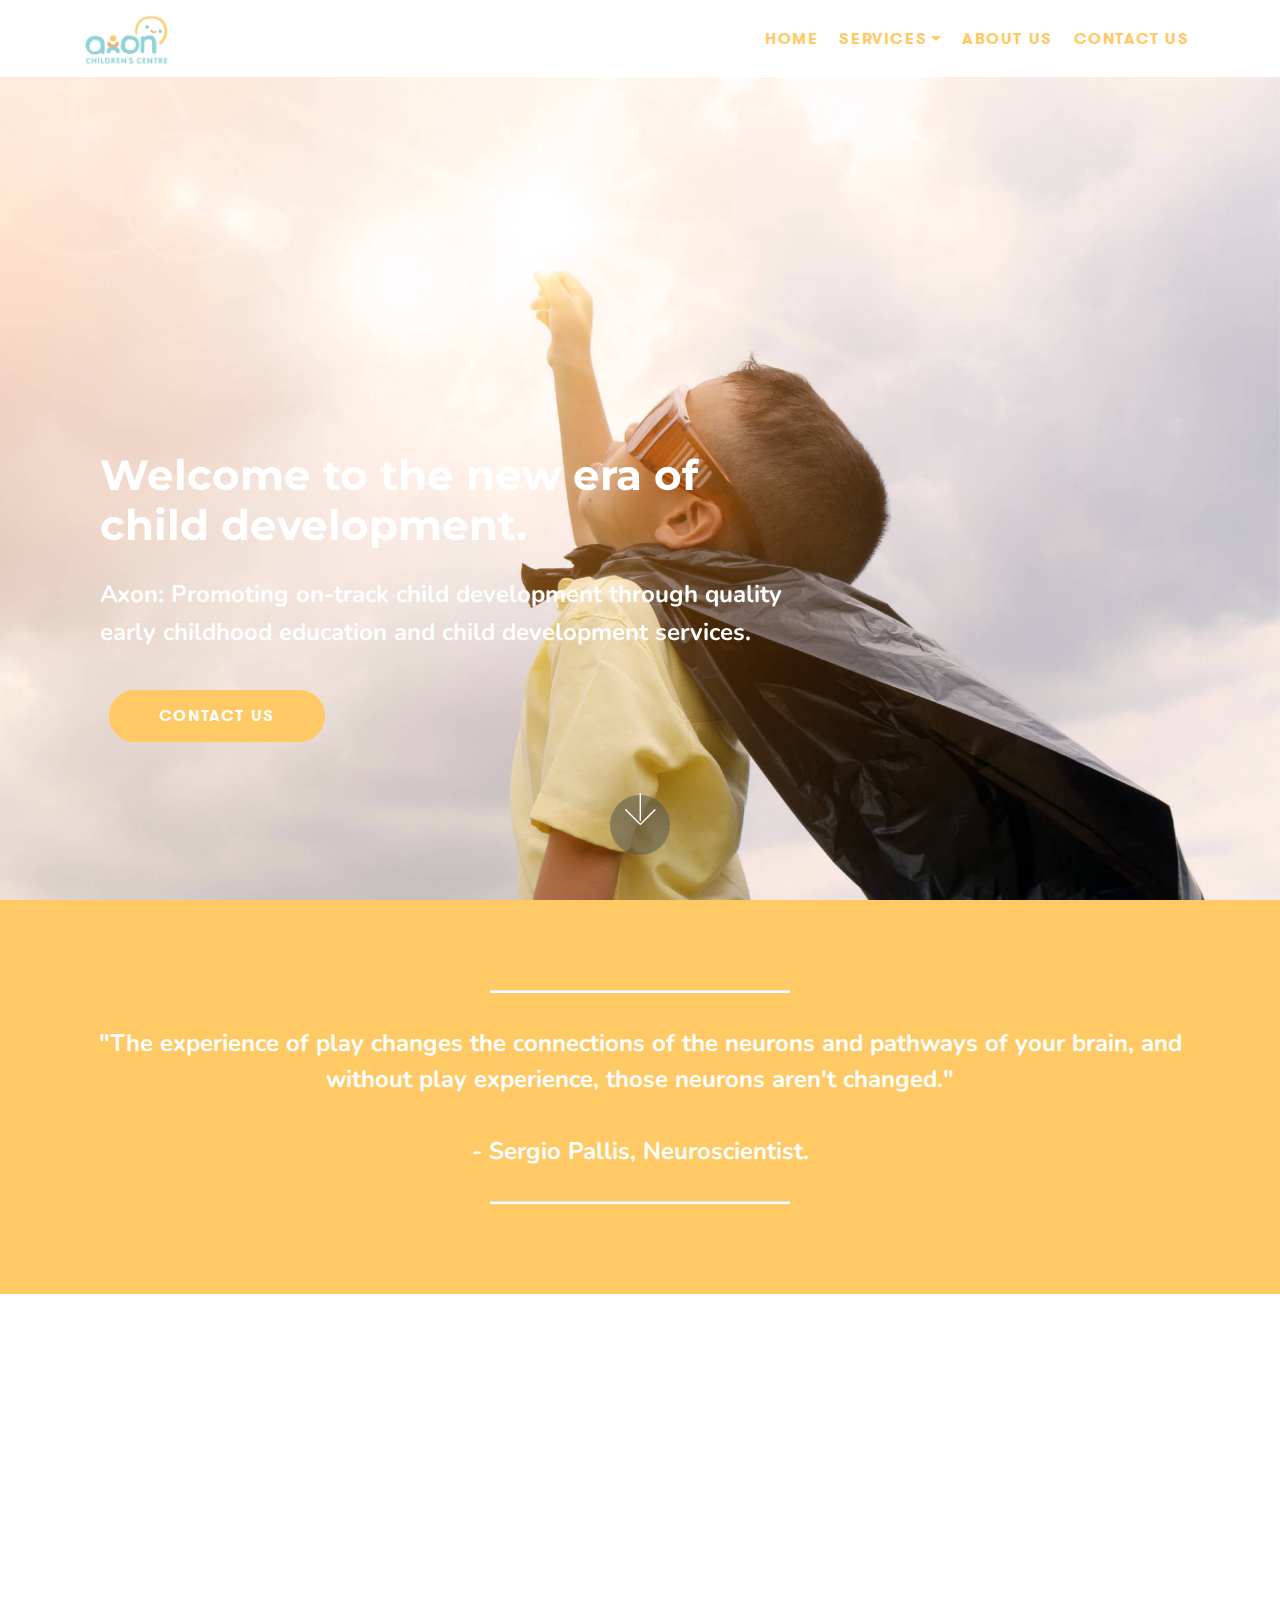
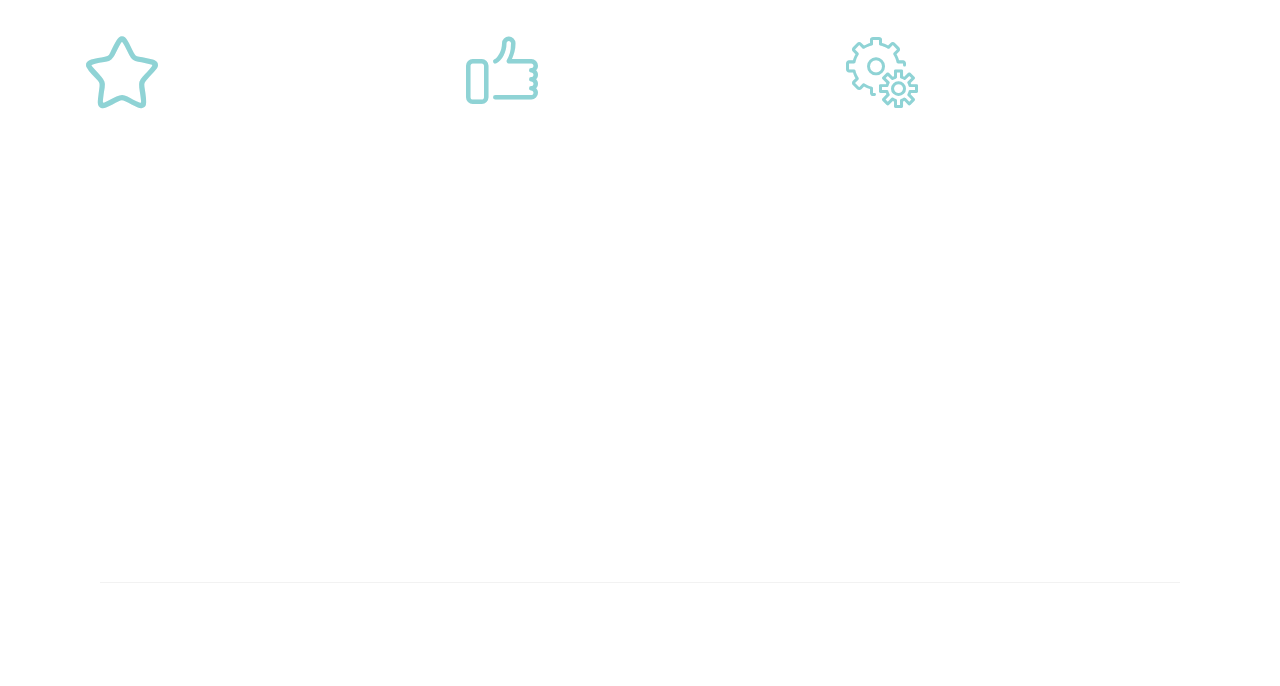
==== index.html @ 05e603cc "versi lapanbelas" ====
<!DOCTYPE html>
<html  >
<head>
  <!-- Site made with Mobirise Website Builder v4.12.0, https://mobirise.com -->
  <meta charset="UTF-8">
  <meta http-equiv="X-UA-Compatible" content="IE=edge">
  <meta name="generator" content="Mobirise v4.12.0, mobirise.com">
  <meta name="viewport" content="width=device-width, initial-scale=1, minimum-scale=1">
  <link rel="shortcut icon" href="assets/images/axon-childrens-centre-logo-v2-6-192x127.png" type="image/x-icon">
  <meta name="description" content="Welcome to the new era of child development.
Axon: Promoting on-track child development through quality early childhood education and child development services. ">
  
  <title>Axon Children's Centre</title>
  <link rel="stylesheet" href="assets/web/assets/mobirise-icons-bold/mobirise-icons-bold.css">
  <link rel="stylesheet" href="assets/web/assets/mobirise-icons/mobirise-icons.css">
  <link rel="stylesheet" href="assets/bootstrap/css/bootstrap.min.css">
  <link rel="stylesheet" href="assets/bootstrap/css/bootstrap-grid.min.css">
  <link rel="stylesheet" href="assets/bootstrap/css/bootstrap-reboot.min.css">
  <link rel="stylesheet" href="assets/tether/tether.min.css">
  <link rel="stylesheet" href="assets/dropdown/css/style.css">
  <link rel="stylesheet" href="assets/socicon/css/styles.css">
  <link rel="stylesheet" href="assets/animatecss/animate.min.css">
  <link rel="stylesheet" href="assets/theme/css/style.css">
  <link href="assets/fonts/style.css" rel="stylesheet">
  <link rel="preload" as="style" href="assets/mobirise/css/mbr-additional.css"><link rel="stylesheet" href="assets/mobirise/css/mbr-additional.css" type="text/css">
  
  
  
</head>
<body>

<!-- Analytics -->
<style> p {
    text-alignment:justify;
} </style>
<!-- /Analytics -->


  <section class="menu cid-rTe0oyLw8X" once="menu" id="menu2-1q">

    

    <nav class="navbar navbar-expand beta-menu navbar-dropdown align-items-center navbar-fixed-top navbar-toggleable-sm">
        <button class="navbar-toggler navbar-toggler-right" type="button" data-toggle="collapse" data-target="#navbarSupportedContent" aria-controls="navbarSupportedContent" aria-expanded="false" aria-label="Toggle navigation">
            <div class="hamburger">
                <span></span>
                <span></span>
                <span></span>
                <span></span>
            </div>
        </button>
        <div class="menu-logo">
            <div class="navbar-brand">
                <span class="navbar-logo">
                    <a href="index.html">
                        <img src="assets/images/axon-childrens-centre-logo-v2-6-192x127.png" alt="Home" title="" style="height: 3.8rem;">
                    </a>
                </span>
                
            </div>
        </div>
        <div class="collapse navbar-collapse" id="navbarSupportedContent">
            <ul class="navbar-nav nav-dropdown nav-right" data-app-modern-menu="true"><li class="nav-item">
                    <a class="nav-link link text-primary display-4" href="index.html">
                        HOME</a>
                </li><li class="nav-item dropdown">
                    <a class="nav-link link text-primary dropdown-toggle display-4" href="axonearlyyears.html" data-toggle="dropdown-submenu" aria-expanded="false">
                        SERVICES</a><div class="dropdown-menu"><a class="text-primary dropdown-item display-4" href="axonearlyyears.html">AXON EARLY YEARS PROGRAMME</a><a class="text-primary dropdown-item display-4" href="axontherapy.html">AXON THERAPY &amp; CHILD DEVELOPMENT</a></div>
                </li><li class="nav-item"><a class="nav-link link text-primary display-4" href="about.html">
                        ABOUT US</a></li>
                <li class="nav-item"><a class="nav-link link text-primary display-4" href="contactus.html" aria-expanded="false">
                        CONTACT US</a></li></ul>
            
        </div>
    </nav>
</section>

<section class="engine"><a href="https://mobirise.info/h">create your own web page</a></section><section class="header9 cid-rTdkUGBKci mbr-fullscreen mbr-parallax-background" id="header9-0">

    

    

    <div class="container">
        <div class="media-container-column mbr-white col-lg-8 col-md-10">
            <h1 class="mbr-section-title align-left mbr-bold pb-3 mbr-fonts-style display-2"><br><br><br><br><br><br>Welcome to the new era of child development.</h1>
            
            <p class="mbr-text align-left pb-3 mbr-fonts-style display-5"><strong>Axon: Promoting on-track child development through quality early childhood education and child development services.&nbsp;</strong></p>
            <div class="mbr-section-btn align-left"><a class="btn btn-md btn-primary display-4" href="contactus.html">CONTACT US</a></div>
        </div>
    </div>

    <div class="mbr-arrow hidden-sm-down" aria-hidden="true">
        <a href="#next">
            <i class="mbri-down mbr-iconfont"></i>
        </a>
    </div>
</section>

<section class="mbr-section article content9 cid-rTdoFUfrSq" id="content9-1">
    
     

    <div class="container">
        <div class="inner-container" style="width: 100%;">
            <hr class="line" style="width: 27%;">
            <div class="section-text align-center mbr-fonts-style display-5"><strong>"The experience of play changes the connections of the neurons and pathways of your brain, and without play experience, those neurons aren't changed."</strong><br><br><strong>- Sergio Pallis, Neuroscientist.</strong></div>
            <hr class="line" style="width: 27%;">
        </div>
        </div>
</section>

<section class="mbr-section content4 cid-rTdp4tEBIc" id="content4-2">

    

    <div class="container">
        <div class="media-container-row">
            <div class="title col-12 col-md-8">
                <h2 class="align-center pb-3 mbr-fonts-style display-1"><strong>Overview</strong></h2>
                <h3 class="mbr-section-subtitle align-center mbr-light mbr-fonts-style display-5">Axon Children’s Centre is a full-service child development facility for children of all ages.</h3>
                
            </div>
        </div>
    </div>
</section>

<section class="features10 cid-rTzeuqmWQu" id="features10-4h">

    

    
    <div class="container">
        <div class="row justify-content-center">
            <div class="card p-3 col-12 col-md-6 col-lg-4">
                <div class="media mb-3">
                    <div class="card-img align-self-center">
                        <span class="mbr-iconfont mbrib-star" style="color: rgb(143, 211, 213); fill: rgb(143, 211, 213);"></span>
                    </div>
                    <h4 class="card-title media-body py-3 mbr-fonts-style display-5"><strong>
                        Specialties</strong></h4>
                </div>
                <div class="card-box">
                    <p class="mbr-text mbr-fonts-style display-7">Child therapy and development services (child psychiatry, occupational therapy, speech therapy) and early years care programme for toddlers aged 18 months to 4 years.</p>
                </div>
            </div>

            <div class="card p-3 col-12 col-md-6 col-lg-4">
                <div class="media mb-3">
                    <div class="card-img align-self-center">
                        <span class="mbr-iconfont mbrib-like" style="color: rgb(143, 211, 213); fill: rgb(143, 211, 213);"></span>
                    </div>
                    <h4 class="card-title media-body py-3 mbr-fonts-style display-5"><strong>
                        Benefits</strong></h4>
                </div>
                <div class="card-box">
                    <p class="mbr-text mbr-fonts-style display-7">At Axon, children of all abilities will learn, play and grow together to develop understanding, acceptance and care for one another, laying out the foundation for future success.</p>
                </div>
            </div>

            <div class="card p-3 col-12 col-md-6 col-lg-4">
                <div class="media mb-3">
                    <div class="card-img align-self-center">
                        <span class="mbr-iconfont mbri-setting" style="color: rgb(143, 211, 213); fill: rgb(143, 211, 213);"></span>
                    </div>
                    <h4 class="card-title media-body py-3 mbr-fonts-style display-5"><strong>
                        Method</strong></h4>
                </div>
                <div class="card-box">
                    <p class="mbr-text mbr-fonts-style display-7">We incorporate an up to date, research-based Finnish curriculum and a multidisciplinary approach in our early years programme while remaining family-centered in our services.</p>
                </div>
            </div>

            
        </div>
    </div>
</section>

<section class="cid-rTe1gmftFq" id="footer5-1s">

    

    

    <div class="container">
        <div class="media-container-row">
            <div class="col-md-3">
                <div class="media-wrap">
                    <a href="index.html">
                       <img src="assets/images/axon-childrens-centre-logo-v2-6-192x127.png" alt="Home" title="">
                    </a>
                </div>
            </div>
            <div class="col-md-9">
                <p class="mbr-text align-right links mbr-fonts-style display-7"><strong>Axon Children’s Centre<br></strong>B-03-06 Tamarind Square<br>Persiaran Multimedia<br>63000 Cyberjaya<br>Selangor, Malaysia.</p>
            </div>
        </div>
        <div class="footer-lower">
            <div class="media-container-row">
                <div class="col-md-12">
                    <hr>
                </div>
            </div>
            <div class="media-container-row mbr-white">
                <div class="col-md-6 copyright">
                    <p class="mbr-text mbr-fonts-style display-7">
                        © 2020 Axon Child Network (003045050-H). - All Rights Reserved
                    </p>
                </div>
                <div class="col-md-6">
                    
                </div>
            </div>
        </div>
    </div>
</section>


  <script src="assets/web/assets/jquery/jquery.min.js"></script>
  <script src="assets/popper/popper.min.js"></script>
  <script src="assets/bootstrap/js/bootstrap.min.js"></script>
  <script src="assets/smoothscroll/smooth-scroll.js"></script>
  <script src="assets/parallax/jarallax.min.js"></script>
  <script src="assets/tether/tether.min.js"></script>
  <script src="assets/viewportchecker/jquery.viewportchecker.js"></script>
  <script src="assets/dropdown/js/nav-dropdown.js"></script>
  <script src="assets/dropdown/js/navbar-dropdown.js"></script>
  <script src="assets/touchswipe/jquery.touch-swipe.min.js"></script>
  <script src="assets/theme/js/script.js"></script>
  
  
 <div id="scrollToTop" class="scrollToTop mbr-arrow-up"><a style="text-align: center;"><i class="mbr-arrow-up-icon mbr-arrow-up-icon-cm cm-icon cm-icon-smallarrow-up"></i></a></div>
    <input name="animation" type="hidden">
  </body>
</html>
---- assets/web/assets/mobirise-icons-bold/mobirise-icons-bold.css ----
@font-face {
  font-family: 'mobirise-icons-bold';
  font-display: swap;
  src:  url('mobirise-icons-bold.eot?m1l4yr');
  src:  url('mobirise-icons-bold.eot?m1l4yr#iefix') format('embedded-opentype'),
    url('mobirise-icons-bold.ttf?m1l4yr') format('truetype'),
    url('mobirise-icons-bold.woff?m1l4yr') format('woff'),
    url('mobirise-icons-bold.svg?m1l4yr#mobirise-icons-bold') format('svg');
  font-weight: normal;
  font-style: normal;
}

[class^="mbrib-"], [class*="mbrib-"] {
  /* use !important to prevent issues with browser extensions that change fonts */
  font-family: 'mobirise-icons-bold' !important;
  speak: none;
  font-style: normal;
  font-weight: normal;
  font-variant: normal;
  text-transform: none;
  line-height: 1;

  /* Better Font Rendering =========== */
  -webkit-font-smoothing: antialiased;
  -moz-osx-font-smoothing: grayscale;
}

.mbrib-add-submenu:before {
  content: "\e900";
}
.mbrib-alert:before {
  content: "\e901";
}
.mbrib-align-center:before {
  content: "\e902";
}
.mbrib-align-justify:before {
  content: "\e903";
}
.mbrib-align-left:before {
  content: "\e904";
}
.mbrib-align-right:before {
  content: "\e905";
}
.mbrib-android:before {
  content: "\e906";
}
.mbrib-apple:before {
  content: "\e907";
}
.mbrib-arrow-down:before {
  content: "\e908";
}
.mbrib-arrow-next:before {
  content: "\e909";
}
.mbrib-arrow-prev:before {
  content: "\e90a";
}
.mbrib-arrow-up:before {
  content: "\e90b";
}
.mbrib-bold:before {
  content: "\e90c";
}
.mbrib-bookmark:before {
  content: "\e90d";
}
.mbrib-bootstrap:before {
  content: "\e90e";
}
.mbrib-briefcase:before {
  content: "\e90f";
}
.mbrib-browse:before {
  content: "\e910";
}
.mbrib-bulleted-list:before {
  content: "\e911";
}
.mbrib-calendar:before {
  content: "\e912";
}
.mbrib-camera:before {
  content: "\e913";
}
.mbrib-cart-add:before {
  content: "\e914";
}
.mbrib-cart-full:before {
  content: "\e915";
}
.mbrib-cash:before {
  content: "\e916";
}
.mbrib-change-style:before {
  content: "\e917";
}
.mbrib-chat:before {
  content: "\e918";
}
.mbrib-clock:before {
  content: "\e919";
}
.mbrib-close:before {
  content: "\e91a";
}
.mbrib-cloud:before {
  content: "\e91b";
}
.mbrib-code:before {
  content: "\e91c";
}
.mbrib-contact-form:before {
  content: "\e91d";
}
.mbrib-credit-card:before {
  content: "\e91e";
}
.mbrib-cursor-click:before {
  content: "\e91f";
}
.mbrib-cust-feedback:before {
  content: "\e920";
}
.mbrib-database:before {
  content: "\e921";
}
.mbrib-delivery:before {
  content: "\e922";
}
.mbrib-desktop:before {
  content: "\e923";
}
.mbrib-devices:before {
  content: "\e924";
}
.mbrib-down:before {
  content: "\e925";
}
.mbrib-download:before {
  content: "\e926";
}
.mbrib-drag-n-drop:before {
  content: "\e927";
}
.mbrib-drag-n-drop2:before {
  content: "\e928";
}
.mbrib-edit:before {
  content: "\e929";
}
.mbrib-edit2:before {
  content: "\e92a";
}
.mbrib-error:before {
  content: "\e92b";
}
.mbrib-extension:before {
  content: "\e92c";
}
.mbrib-features:before {
  content: "\e92d";
}
.mbrib-file:before {
  content: "\e92e";
}
.mbrib-flag:before {
  content: "\e92f";
}
.mbrib-folder:before {
  content: "\e930";
}
.mbrib-gift:before {
  content: "\e931";
}
.mbrib-github:before {
  content: "\e932";
}
.mbrib-globe-2:before {
  content: "\e933";
}
.mbrib-globe:before {
  content: "\e934";
}
.mbrib-growing-chart:before {
  content: "\e935";
}
.mbrib-hearth:before {
  content: "\e936";
}
.mbrib-help:before {
  content: "\e937";
}
.mbrib-home:before {
  content: "\e938";
}
.mbrib-hot-cup:before {
  content: "\e939";
}
.mbrib-idea:before {
  content: "\e93a";
}
.mbrib-image-gallery:before {
  content: "\e93b";
}
.mbrib-image-slider:before {
  content: "\e93c";
}
.mbrib-info:before {
  content: "\e93d";
}
.mbrib-italic:before {
  content: "\e93e";
}
.mbrib-key:before {
  content: "\e93f";
}
.mbrib-laptop:before {
  content: "\e940";
}
.mbrib-layers:before {
  content: "\e941";
}
.mbrib-left-right:before {
  content: "\e942";
}
.mbrib-left:before {
  content: "\e943";
}
.mbrib-letter:before {
  content: "\e944";
}
.mbrib-like:before {
  content: "\e945";
}
.mbrib-link:before {
  content: "\e946";
}
.mbrib-lock:before {
  content: "\e947";
}
.mbrib-login:before {
  content: "\e948";
}
.mbrib-logout:before {
  content: "\e949";
}
.mbrib-magic-stick:before {
  content: "\e94a";
}
.mbrib-map-pin:before {
  content: "\e94b";
}
.mbrib-menu:before {
  content: "\e94c";
}
.mbrib-mobile:before {
  content: "\e94d";
}
.mbrib-mobile2:before {
  content: "\e94e";
}
.mbrib-mobirise:before {
  content: "\e94f";
}
.mbrib-more-horizontal:before {
  content: "\e950";
}
.mbrib-more-vertical:before {
  content: "\e951";
}
.mbrib-music:before {
  content: "\e952";
}
.mbrib-new-file:before {
  content: "\e953";
}
.mbrib-numbered-list:before {
  content: "\e954";
}
.mbrib-opened-folder:before {
  content: "\e955";
}
.mbrib-pages:before {
  content: "\e956";
}
.mbrib-paper-plane:before {
  content: "\e957";
}
.mbrib-paperclip:before {
  content: "\e958";
}
.mbrib-photo:before {
  content: "\e959";
}
.mbrib-photos:before {
  content: "\e95a";
}
.mbrib-pin:before {
  content: "\e95b";
}
.mbrib-play:before {
  content: "\e95c";
}
.mbrib-plus:before {
  content: "\e95d";
}
.mbrib-preview:before {
  content: "\e95e";
}
.mbrib-print:before {
  content: "\e95f";
}
.mbrib-protect:before {
  content: "\e960";
}
.mbrib-question:before {
  content: "\e961";
}
.mbrib-quote-left:before {
  content: "\e962";
}
.mbrib-quote-right:before {
  content: "\e963";
}
.mbrib-redo:before {
  content: "\e964";
}
.mbrib-refresh:before {
  content: "\e965";
}
.mbrib-responsive:before {
  content: "\e966";
}
.mbrib-right:before {
  content: "\e967";
}
.mbrib-rocket:before {
  content: "\e968";
}
.mbrib-sad-face:before {
  content: "\e969";
}
.mbrib-sale:before {
  content: "\e96a";
}
.mbrib-save:before {
  content: "\e96b";
}
.mbrib-search:before {
  content: "\e96c";
}
.mbrib-setting:before {
  content: "\e96d";
}
.mbrib-setting2:before {
  content: "\e96e";
}
.mbrib-setting3:before {
  content: "\e96f";
}
.mbrib-share:before {
  content: "\e970";
}
.mbrib-shopping-bag:before {
  content: "\e971";
}
.mbrib-shopping-basket:before {
  content: "\e972";
}
.mbrib-shopping-cart:before {
  content: "\e973";
}
.mbrib-sites:before {
  content: "\e974";
}
.mbrib-smile-face:before {
  content: "\e975";
}
.mbrib-speed:before {
  content: "\e976";
}
.mbrib-star:before {
  content: "\e977";
}
.mbrib-success:before {
  content: "\e978";
}
.mbrib-sun:before {
  content: "\e979";
}
.mbrib-sun2:before {
  content: "\e97a";
}
.mbrib-tablet-vertical:before {
  content: "\e97b";
}
.mbrib-tablet:before {
  content: "\e97c";
}
.mbrib-target:before {
  content: "\e97d";
}
.mbrib-timer:before {
  content: "\e97e";
}
.mbrib-to-ftp:before {
  content: "\e97f";
}
.mbrib-to-local-drive:before {
  content: "\e980";
}
.mbrib-touch-swipe:before {
  content: "\e981";
}
.mbrib-touch:before {
  content: "\e982";
}
.mbrib-trash:before {
  content: "\e983";
}
.mbrib-underline:before {
  content: "\e984";
}
.mbrib-undo:before {
  content: "\e985";
}
.mbrib-unlink:before {
  content: "\e986";
}
.mbrib-unlock:before {
  content: "\e987";
}
.mbrib-up-down:before {
  content: "\e988";
}
.mbrib-up:before {
  content: "\e989";
}
.mbrib-update:before {
  content: "\e98a";
}
.mbrib-upload:before {
  content: "\e98b";
}
.mbrib-user:before {
  content: "\e98c";
}
.mbrib-user2:before {
  content: "\e98d";
}
.mbrib-users:before {
  content: "\e98e";
}
.mbrib-video-play:before {
  content: "\e98f";
}
.mbrib-video:before {
  content: "\e990";
}
.mbrib-watch:before {
  content: "\e991";
}
.mbrib-website-theme:before {
  content: "\e992";
}
.mbrib-wifi:before {
  content: "\e993";
}
.mbrib-windows:before {
  content: "\e994";
}
.mbrib-zoom-out:before {
  content: "\e995";
}
---- assets/web/assets/mobirise-icons/mobirise-icons.css ----
@font-face {
  font-family: 'MobiriseIcons';
  src:  url('mobirise-icons.eot?spat4u');
  src:  url('mobirise-icons.eot?spat4u#iefix') format('embedded-opentype'),
    url('mobirise-icons.ttf?spat4u') format('truetype'),
    url('mobirise-icons.woff?spat4u') format('woff'),
    url('mobirise-icons.svg?spat4u#MobiriseIcons') format('svg');
  font-weight: normal;
  font-style: normal;
  font-display: swap;
}

[class^="mbri-"], [class*=" mbri-"] {
  /* use !important to prevent issues with browser extensions that change fonts */
  font-family: MobiriseIcons !important;
  speak: none;
  font-style: normal;
  font-weight: normal;
  font-variant: normal;
  text-transform: none;
  line-height: 1;

  /* Better Font Rendering =========== */
  -webkit-font-smoothing: antialiased;
  -moz-osx-font-smoothing: grayscale;
}

.mbri-add-submenu:before {
  content: "\e900";
}
.mbri-alert:before {
  content: "\e901";
}
.mbri-align-center:before {
  content: "\e902";
}
.mbri-align-justify:before {
  content: "\e903";
}
.mbri-align-left:before {
  content: "\e904";
}
.mbri-align-right:before {
  content: "\e905";
}
.mbri-android:before {
  content: "\e906";
}
.mbri-apple:before {
  content: "\e907";
}
.mbri-arrow-down:before {
  content: "\e908";
}
.mbri-arrow-next:before {
  content: "\e909";
}
.mbri-arrow-prev:before {
  content: "\e90a";
}
.mbri-arrow-up:before {
  content: "\e90b";
}
.mbri-bold:before {
  content: "\e90c";
}
.mbri-bookmark:before {
  content: "\e90d";
}
.mbri-bootstrap:before {
  content: "\e90e";
}
.mbri-briefcase:before {
  content: "\e90f";
}
.mbri-browse:before {
  content: "\e910";
}
.mbri-bulleted-list:before {
  content: "\e911";
}
.mbri-calendar:before {
  content: "\e912";
}
.mbri-camera:before {
  content: "\e913";
}
.mbri-cart-add:before {
  content: "\e914";
}
.mbri-cart-full:before {
  content: "\e915";
}
.mbri-cash:before {
  content: "\e916";
}
.mbri-change-style:before {
  content: "\e917";
}
.mbri-chat:before {
  content: "\e918";
}
.mbri-clock:before {
  content: "\e919";
}
.mbri-close:before {
  content: "\e91a";
}
.mbri-cloud:before {
  content: "\e91b";
}
.mbri-code:before {
  content: "\e91c";
}
.mbri-contact-form:before {
  content: "\e91d";
}
.mbri-credit-card:before {
  content: "\e91e";
}
.mbri-cursor-click:before {
  content: "\e91f";
}
.mbri-cust-feedback:before {
  content: "\e920";
}
.mbri-database:before {
  content: "\e921";
}
.mbri-delivery:before {
  content: "\e922";
}
.mbri-desktop:before {
  content: "\e923";
}
.mbri-devices:before {
  content: "\e924";
}
.mbri-down:before {
  content: "\e925";
}
.mbri-download:before {
  content: "\e989";
}
.mbri-drag-n-drop:before {
  content: "\e927";
}
.mbri-drag-n-drop2:before {
  content: "\e928";
}
.mbri-edit:before {
  content: "\e929";
}
.mbri-edit2:before {
  content: "\e92a";
}
.mbri-error:before {
  content: "\e92b";
}
.mbri-extension:before {
  content: "\e92c";
}
.mbri-features:before {
  content: "\e92d";
}
.mbri-file:before {
  content: "\e92e";
}
.mbri-flag:before {
  content: "\e92f";
}
.mbri-folder:before {
  content: "\e930";
}
.mbri-gift:before {
  content: "\e931";
}
.mbri-github:before {
  content: "\e932";
}
.mbri-globe:before {
  content: "\e933";
}
.mbri-globe-2:before {
  content: "\e934";
}
.mbri-growing-chart:before {
  content: "\e935";
}
.mbri-hearth:before {
  content: "\e936";
}
.mbri-help:before {
  content: "\e937";
}
.mbri-home:before {
  content: "\e938";
}
.mbri-hot-cup:before {
  content: "\e939";
}
.mbri-idea:before {
  content: "\e93a";
}
.mbri-image-gallery:before {
  content: "\e93b";
}
.mbri-image-slider:before {
  content: "\e93c";
}
.mbri-info:before {
  content: "\e93d";
}
.mbri-italic:before {
  content: "\e93e";
}
.mbri-key:before {
  content: "\e93f";
}
.mbri-laptop:before {
  content: "\e940";
}
.mbri-layers:before {
  content: "\e941";
}
.mbri-left-right:before {
  content: "\e942";
}
.mbri-left:before {
  content: "\e943";
}
.mbri-letter:before {
  content: "\e944";
}
.mbri-like:before {
  content: "\e945";
}
.mbri-link:before {
  content: "\e946";
}
.mbri-lock:before {
  content: "\e947";
}
.mbri-login:before {
  content: "\e948";
}
.mbri-logout:before {
  content: "\e949";
}
.mbri-magic-stick:before {
  content: "\e94a";
}
.mbri-map-pin:before {
  content: "\e94b";
}
.mbri-menu:before {
  content: "\e94c";
}
.mbri-mobile:before {
  content: "\e94d";
}
.mbri-mobile2:before {
  content: "\e94e";
}
.mbri-mobirise:before {
  content: "\e94f";
}
.mbri-more-horizontal:before {
  content: "\e950";
}
.mbri-more-vertical:before {
  content: "\e951";
}
.mbri-music:before {
  content: "\e952";
}
.mbri-new-file:before {
  content: "\e953";
}
.mbri-numbered-list:before {
  content: "\e954";
}
.mbri-opened-folder:before {
  content: "\e955";
}
.mbri-pages:before {
  content: "\e956";
}
.mbri-paper-plane:before {
  content: "\e957";
}
.mbri-paperclip:before {
  content: "\e958";
}
.mbri-photo:before {
  content: "\e959";
}
.mbri-photos:before {
  content: "\e95a";
}
.mbri-pin:before {
  content: "\e95b";
}
.mbri-play:before {
  content: "\e95c";
}
.mbri-plus:before {
  content: "\e95d";
}
.mbri-preview:before {
  content: "\e95e";
}
.mbri-print:before {
  content: "\e95f";
}
.mbri-protect:before {
  content: "\e960";
}
.mbri-question:before {
  content: "\e961";
}
.mbri-quote-left:before {
  content: "\e962";
}
.mbri-quote-right:before {
  content: "\e963";
}
.mbri-refresh:before {
  content: "\e964";
}
.mbri-responsive:before {
  content: "\e965";
}
.mbri-right:before {
  content: "\e966";
}
.mbri-rocket:before {
  content: "\e967";
}
.mbri-sad-face:before {
  content: "\e968";
}
.mbri-sale:before {
  content: "\e969";
}
.mbri-save:before {
  content: "\e96a";
}
.mbri-search:before {
  content: "\e96b";
}
.mbri-setting:before {
  content: "\e96c";
}
.mbri-setting2:before {
  content: "\e96d";
}
.mbri-setting3:before {
  content: "\e96e";
}
.mbri-share:before {
  content: "\e96f";
}
.mbri-shopping-bag:before {
  content: "\e970";
}
.mbri-shopping-basket:before {
  content: "\e971";
}
.mbri-shopping-cart:before {
  content: "\e972";
}
.mbri-sites:before {
  content: "\e973";
}
.mbri-smile-face:before {
  content: "\e974";
}
.mbri-speed:before {
  content: "\e975";
}
.mbri-star:before {
  content: "\e976";
}
.mbri-success:before {
  content: "\e977";
}
.mbri-sun:before {
  content: "\e978";
}
.mbri-sun2:before {
  content: "\e979";
}
.mbri-tablet:before {
  content: "\e97a";
}
.mbri-tablet-vertical:before {
  content: "\e97b";
}
.mbri-target:before {
  content: "\e97c";
}
.mbri-timer:before {
  content: "\e97d";
}
.mbri-to-ftp:before {
  content: "\e97e";
}
.mbri-to-local-drive:before {
  content: "\e97f";
}
.mbri-touch-swipe:before {
  content: "\e980";
}
.mbri-touch:before {
  content: "\e981";
}
.mbri-trash:before {
  content: "\e982";
}
.mbri-underline:before {
  content: "\e983";
}
.mbri-unlink:before {
  content: "\e984";
}
.mbri-unlock:before {
  content: "\e985";
}
.mbri-up-down:before {
  content: "\e986";
}
.mbri-up:before {
  content: "\e987";
}
.mbri-update:before {
  content: "\e988";
}
.mbri-upload:before {
 content: "\e926"; 
}
.mbri-user:before {
  content: "\e98a";
}
.mbri-user2:before {
  content: "\e98b";
}
.mbri-users:before {
  content: "\e98c";
}
.mbri-video:before {
  content: "\e98d";
}
.mbri-video-play:before {
  content: "\e98e";
}
.mbri-watch:before {
  content: "\e98f";
}
.mbri-website-theme:before {
  content: "\e990";
}
.mbri-wifi:before {
  content: "\e991";
}
.mbri-windows:before {
  content: "\e992";
}
.mbri-zoom-out:before {
  content: "\e993";
}
.mbri-redo:before {
  content: "\e994";
}
.mbri-undo:before {
  content: "\e995";
}
---- assets/dropdown/css/style.css ----
.navbar-dropdown {
  left: 0;
  padding: 0;
  position: absolute;
  right: 0;
  top: 0;
  transition: all 0.45s ease;
  z-index: 1030;
  background: #282828; }
  .navbar-dropdown .navbar-logo {
    margin-right: 0.8rem;
    transition: margin 0.3s ease-in-out;
    vertical-align: middle; }
    .navbar-dropdown .navbar-logo img {
      height: 3.125rem;
      transition: all 0.3s ease-in-out; }
    .navbar-dropdown .navbar-logo.mbr-iconfont {
      font-size: 3.125rem;
      line-height: 3.125rem; }
  .navbar-dropdown .navbar-caption {
    font-weight: 700;
    white-space: normal;
    vertical-align: -4px;
    line-height: 3.125rem !important; }
    .navbar-dropdown .navbar-caption, .navbar-dropdown .navbar-caption:hover {
      color: inherit;
      text-decoration: none; }
  .navbar-dropdown .mbr-iconfont + .navbar-caption {
    vertical-align: -1px; }
  .navbar-dropdown.navbar-fixed-top {
    position: fixed; }
  .navbar-dropdown .navbar-brand span {
    vertical-align: -4px; }
  .navbar-dropdown.bg-color.transparent {
    background: none; }
  .navbar-dropdown.navbar-short .navbar-brand {
    padding: 0.625rem 0; }
    .navbar-dropdown.navbar-short .navbar-brand span {
      vertical-align: -1px; }
  .navbar-dropdown.navbar-short .navbar-caption {
    line-height: 2.375rem !important;
    vertical-align: -2px; }
  .navbar-dropdown.navbar-short .navbar-logo {
    margin-right: 0.5rem; }
    .navbar-dropdown.navbar-short .navbar-logo img {
      height: 2.375rem; }
    .navbar-dropdown.navbar-short .navbar-logo.mbr-iconfont {
      font-size: 2.375rem;
      line-height: 2.375rem; }
  .navbar-dropdown.navbar-short .mbr-table-cell {
    height: 3.625rem; }
  .navbar-dropdown .navbar-close {
    left: 0.6875rem;
    position: fixed;
    top: 0.75rem;
    z-index: 1000; }
  .navbar-dropdown .hamburger-icon {
    content: "";
    display: inline-block;
    vertical-align: middle;
    width: 16px;
    -webkit-box-shadow: 0 -6px 0 1px #282828,0 0 0 1px #282828,0 6px 0 1px #282828;
    -moz-box-shadow: 0 -6px 0 1px #282828,0 0 0 1px #282828,0 6px 0 1px #282828;
    box-shadow: 0 -6px 0 1px #282828,0 0 0 1px #282828,0 6px 0 1px #282828; }

.dropdown-menu .dropdown-toggle[data-toggle="dropdown-submenu"]::after {
  border-bottom: 0.35em solid transparent;
  border-left: 0.35em solid;
  border-right: 0;
  border-top: 0.35em solid transparent;
  margin-left: 0.3rem; }

.dropdown-menu .dropdown-item:focus {
  outline: 0; }

.nav-dropdown {
  font-size: 0.75rem;
  font-weight: 500;
  height: auto !important; }
  .nav-dropdown .nav-btn {
    padding-left: 1rem; }
  .nav-dropdown .link {
    margin: .667em 1.667em;
    font-weight: 500;
    padding: 0;
    transition: color .2s ease-in-out; }
    .nav-dropdown .link.dropdown-toggle {
      margin-right: 2.583em; }
      .nav-dropdown .link.dropdown-toggle::after {
        margin-left: .25rem;
        border-top: 0.35em solid;
        border-right: 0.35em solid transparent;
        border-left: 0.35em solid transparent;
        border-bottom: 0; }
      .nav-dropdown .link.dropdown-toggle[aria-expanded="true"] {
        margin: 0;
        padding: 0.667em 3.263em  0.667em 1.667em; }
  .nav-dropdown .link::after,
  .nav-dropdown .dropdown-item::after {
    color: inherit; }
  .nav-dropdown .btn {
    font-size: 0.75rem;
    font-weight: 700;
    letter-spacing: 0;
    margin-bottom: 0;
    padding-left: 1.25rem;
    padding-right: 1.25rem; }
  .nav-dropdown .dropdown-menu {
    border-radius: 0;
    border: 0;
    left: 0;
    margin: 0;
    padding-bottom: 1.25rem;
    padding-top: 1.25rem;
    position: relative; }
  .nav-dropdown .dropdown-submenu {
    margin-left: 0.125rem;
    top: 0; }
  .nav-dropdown .dropdown-item {
    font-weight: 500;
    line-height: 2;
    padding: 0.3846em 4.615em 0.3846em 1.5385em;
    position: relative;
    transition: color .2s ease-in-out, background-color .2s ease-in-out; }
    .nav-dropdown .dropdown-item::after {
      margin-top: -0.3077em;
      position: absolute;
      right: 1.1538em;
      top: 50%; }
    .nav-dropdown .dropdown-item:focus, .nav-dropdown .dropdown-item:hover {
      background: none; }

@media (max-width: 767px) {
  .nav-dropdown.navbar-toggleable-sm {
    bottom: 0;
    display: none;
    left: 0;
    overflow-x: hidden;
    position: fixed;
    top: 0;
    transform: translateX(-100%);
    -ms-transform: translateX(-100%);
    -webkit-transform: translateX(-100%);
    width: 18.75rem;
    z-index: 999; } }
.nav-dropdown.navbar-toggleable-xl {
  bottom: 0;
  display: none;
  left: 0;
  overflow-x: hidden;
  position: fixed;
  top: 0;
  transform: translateX(-100%);
  -ms-transform: translateX(-100%);
  -webkit-transform: translateX(-100%);
  width: 18.75rem;
  z-index: 999; }

.nav-dropdown-sm {
  display: block !important;
  overflow-x: hidden;
  overflow: auto;
  padding-top: 3.875rem; }
  .nav-dropdown-sm::after {
    content: "";
    display: block;
    height: 3rem;
    width: 100%; }
  .nav-dropdown-sm.collapse.in ~ .navbar-close {
    display: block !important; }
  .nav-dropdown-sm.collapsing, .nav-dropdown-sm.collapse.in {
    transform: translateX(0);
    -ms-transform: translateX(0);
    -webkit-transform: translateX(0);
    transition: all 0.25s ease-out;
    -webkit-transition: all 0.25s ease-out;
    background: #282828; }
  .nav-dropdown-sm.collapsing[aria-expanded="false"] {
    transform: translateX(-100%);
    -ms-transform: translateX(-100%);
    -webkit-transform: translateX(-100%); }
  .nav-dropdown-sm .nav-item {
    display: block;
    margin-left: 0 !important;
    padding-left: 0; }
  .nav-dropdown-sm .link,
  .nav-dropdown-sm .dropdown-item {
    border-top: 1px dotted rgba(255, 255, 255, 0.1);
    font-size: 0.8125rem;
    line-height: 1.6;
    margin: 0 !important;
    padding: 0.875rem 2.4rem 0.875rem 1.5625rem !important;
    position: relative;
    white-space: normal; }
    .nav-dropdown-sm .link:focus, .nav-dropdown-sm .link:hover,
    .nav-dropdown-sm .dropdown-item:focus,
    .nav-dropdown-sm .dropdown-item:hover {
      background: rgba(0, 0, 0, 0.2) !important;
      color: #c0a375; }
  .nav-dropdown-sm .nav-btn {
    position: relative;
    padding: 1.5625rem 1.5625rem 0 1.5625rem; }
    .nav-dropdown-sm .nav-btn::before {
      border-top: 1px dotted rgba(255, 255, 255, 0.1);
      content: "";
      left: 0;
      position: absolute;
      top: 0;
      width: 100%; }
    .nav-dropdown-sm .nav-btn + .nav-btn {
      padding-top: 0.625rem; }
      .nav-dropdown-sm .nav-btn + .nav-btn::before {
        display: none; }
  .nav-dropdown-sm .btn {
    padding: 0.625rem 0; }
  .nav-dropdown-sm .dropdown-toggle[data-toggle="dropdown-submenu"]::after {
    margin-left: .25rem;
    border-top: 0.35em solid;
    border-right: 0.35em solid transparent;
    border-left: 0.35em solid transparent;
    border-bottom: 0; }
  .nav-dropdown-sm .dropdown-toggle[data-toggle="dropdown-submenu"][aria-expanded="true"]::after {
    border-top: 0;
    border-right: 0.35em solid transparent;
    border-left: 0.35em solid transparent;
    border-bottom: 0.35em solid; }
  .nav-dropdown-sm .dropdown-menu {
    margin: 0;
    padding: 0;
    position: relative;
    top: 0;
    left: 0;
    width: 100%;
    border: 0;
    float: none;
    border-radius: 0;
    background: none; }
  .nav-dropdown-sm .dropdown-submenu {
    left: 100%;
    margin-left: 0.125rem;
    margin-top: -1.25rem;
    top: 0; }

.navbar-toggleable-sm .nav-dropdown .dropdown-menu {
  position: absolute; }

.navbar-toggleable-sm .nav-dropdown .dropdown-submenu {
  left: 100%;
  margin-left: 0.125rem;
  margin-top: -1.25rem;
  top: 0; }

.navbar-toggleable-sm.opened .nav-dropdown .dropdown-menu {
  position: relative; }

.navbar-toggleable-sm.opened .nav-dropdown .dropdown-submenu {
  left: 0;
  margin-left: 00rem;
  margin-top: 0rem;
  top: 0; }

.is-builder .nav-dropdown.collapsing {
  transition: none !important; }

/*# sourceMappingURL=style.css.map */
---- assets/socicon/css/styles.css ----
@charset "UTF-8";

@font-face {
  font-family: "socicon";
  src:url("../fonts/socicon.eot");
  src:url("../fonts/socicon.eot?#iefix") format("embedded-opentype"),
    url("../fonts/socicon.woff") format("woff"),
    url("../fonts/socicon.ttf") format("truetype"),
    url("../fonts/socicon.svg#socicon") format("svg");
  font-weight: normal;
  font-style: normal;
  font-display:swap;
}

[data-icon]:before {
  font-family: "socicon" !important;
  content: attr(data-icon);
  font-style: normal !important;
  font-weight: normal !important;
  font-variant: normal !important;
  text-transform: none !important;
  speak: none;
  line-height: 1;
  -webkit-font-smoothing: antialiased;
  -moz-osx-font-smoothing: grayscale;
}

[class^="socicon-"]:before,
[class*=" socicon-"]:before {
  font-family: "socicon" !important;
  font-style: normal !important;
  font-weight: normal !important;
  font-variant: normal !important;
  text-transform: none !important;
  speak: none;
  line-height: 1;
  -webkit-font-smoothing: antialiased;
  -moz-osx-font-smoothing: grayscale;
}

.socicon-modelmayhem:before {
  content: "\e000";
}
.socicon-mixcloud:before {
  content: "\e001";
}
.socicon-drupal:before {
  content: "\e002";
}
.socicon-swarm:before {
  content: "\e003";
}
.socicon-istock:before {
  content: "\e004";
}
.socicon-yammer:before {
  content: "\e005";
}
.socicon-ello:before {
  content: "\e006";
}
.socicon-stackoverflow:before {
  content: "\e007";
}
.socicon-persona:before {
  content: "\e008";
}
.socicon-triplej:before {
  content: "\e009";
}
.socicon-houzz:before {
  content: "\e00a";
}
.socicon-rss:before {
  content: "\e00b";
}
.socicon-paypal:before {
  content: "\e00c";
}
.socicon-odnoklassniki:before {
  content: "\e00d";
}
.socicon-airbnb:before {
  content: "\e00e";
}
.socicon-periscope:before {
  content: "\e00f";
}
.socicon-outlook:before {
  content: "\e010";
}
.socicon-coderwall:before {
  content: "\e011";
}
.socicon-tripadvisor:before {
  content: "\e012";
}
.socicon-appnet:before {
  content: "\e013";
}
.socicon-goodreads:before {
  content: "\e014";
}
.socicon-tripit:before {
  content: "\e015";
}
.socicon-lanyrd:before {
  content: "\e016";
}
.socicon-slideshare:before {
  content: "\e017";
}
.socicon-buffer:before {
  content: "\e018";
}
.socicon-disqus:before {
  content: "\e019";
}
.socicon-vkontakte:before {
  content: "\e01a";
}
.socicon-whatsapp:before {
  content: "\e01b";
}
.socicon-patreon:before {
  content: "\e01c";
}
.socicon-storehouse:before {
  content: "\e01d";
}
.socicon-pocket:before {
  content: "\e01e";
}
.socicon-mail:before {
  content: "\e01f";
}
.socicon-blogger:before {
  content: "\e020";
}
.socicon-technorati:before {
  content: "\e021";
}
.socicon-reddit:before {
  content: "\e022";
}
.socicon-dribbble:before {
  content: "\e023";
}
.socicon-stumbleupon:before {
  content: "\e024";
}
.socicon-digg:before {
  content: "\e025";
}
.socicon-envato:before {
  content: "\e026";
}
.socicon-behance:before {
  content: "\e027";
}
.socicon-delicious:before {
  content: "\e028";
}
.socicon-deviantart:before {
  content: "\e029";
}
.socicon-forrst:before {
  content: "\e02a";
}
.socicon-play:before {
  content: "\e02b";
}
.socicon-zerply:before {
  content: "\e02c";
}
.socicon-wikipedia:before {
  content: "\e02d";
}
.socicon-apple:before {
  content: "\e02e";
}
.socicon-flattr:before {
  content: "\e02f";
}
.socicon-github:before {
  content: "\e030";
}
.socicon-renren:before {
  content: "\e031";
}
.socicon-friendfeed:before {
  content: "\e032";
}
.socicon-newsvine:before {
  content: "\e033";
}
.socicon-identica:before {
  content: "\e034";
}
.socicon-bebo:before {
  content: "\e035";
}
.socicon-zynga:before {
  content: "\e036";
}
.socicon-steam:before {
  content: "\e037";
}
.socicon-xbox:before {
  content: "\e038";
}
.socicon-windows:before {
  content: "\e039";
}
.socicon-qq:before {
  content: "\e03a";
}
.socicon-douban:before {
  content: "\e03b";
}
.socicon-meetup:before {
  content: "\e03c";
}
.socicon-playstation:before {
  content: "\e03d";
}
.socicon-android:before {
  content: "\e03e";
}
.socicon-snapchat:before {
  content: "\e03f";
}
.socicon-twitter:before {
  content: "\e040";
}
.socicon-facebook:before {
  content: "\e041";
}
.socicon-googleplus:before {
  content: "\e042";
}
.socicon-pinterest:before {
  content: "\e043";
}
.socicon-foursquare:before {
  content: "\e044";
}
.socicon-yahoo:before {
  content: "\e045";
}
.socicon-skype:before {
  content: "\e046";
}
.socicon-yelp:before {
  content: "\e047";
}
.socicon-feedburner:before {
  content: "\e048";
}
.socicon-linkedin:before {
  content: "\e049";
}
.socicon-viadeo:before {
  content: "\e04a";
}
.socicon-xing:before {
  content: "\e04b";
}
.socicon-myspace:before {
  content: "\e04c";
}
.socicon-soundcloud:before {
  content: "\e04d";
}
.socicon-spotify:before {
  content: "\e04e";
}
.socicon-grooveshark:before {
  content: "\e04f";
}
.socicon-lastfm:before {
  content: "\e050";
}
.socicon-youtube:before {
  content: "\e051";
}
.socicon-vimeo:before {
  content: "\e052";
}
.socicon-dailymotion:before {
  content: "\e053";
}
.socicon-vine:before {
  content: "\e054";
}
.socicon-flickr:before {
  content: "\e055";
}
.socicon-500px:before {
  content: "\e056";
}
.socicon-wordpress:before {
  content: "\e058";
}
.socicon-tumblr:before {
  content: "\e059";
}
.socicon-twitch:before {
  content: "\e05a";
}
.socicon-8tracks:before {
  content: "\e05b";
}
.socicon-amazon:before {
  content: "\e05c";
}
.socicon-icq:before {
  content: "\e05d";
}
.socicon-smugmug:before {
  content: "\e05e";
}
.socicon-ravelry:before {
  content: "\e05f";
}
.socicon-weibo:before {
  content: "\e060";
}
.socicon-baidu:before {
  content: "\e061";
}
.socicon-angellist:before {
  content: "\e062";
}
.socicon-ebay:before {
  content: "\e063";
}
.socicon-imdb:before {
  content: "\e064";
}
.socicon-stayfriends:before {
  content: "\e065";
}
.socicon-residentadvisor:before {
  content: "\e066";
}
.socicon-google:before {
  content: "\e067";
}
.socicon-yandex:before {
  content: "\e068";
}
.socicon-sharethis:before {
  content: "\e069";
}
.socicon-bandcamp:before {
  content: "\e06a";
}
.socicon-itunes:before {
  content: "\e06b";
}
.socicon-deezer:before {
  content: "\e06c";
}
.socicon-telegram:before {
  content: "\e06e";
}
.socicon-openid:before {
  content: "\e06f";
}
.socicon-amplement:before {
  content: "\e070";
}
.socicon-viber:before {
  content: "\e071";
}
.socicon-zomato:before {
  content: "\e072";
}
.socicon-draugiem:before {
  content: "\e074";
}
.socicon-endomodo:before {
  content: "\e075";
}
.socicon-filmweb:before {
  content: "\e076";
}
.socicon-stackexchange:before {
  content: "\e077";
}
.socicon-wykop:before {
  content: "\e078";
}
.socicon-teamspeak:before {
  content: "\e079";
}
.socicon-teamviewer:before {
  content: "\e07a";
}
.socicon-ventrilo:before {
  content: "\e07b";
}
.socicon-younow:before {
  content: "\e07c";
}
.socicon-raidcall:before {
  content: "\e07d";
}
.socicon-mumble:before {
  content: "\e07e";
}
.socicon-medium:before {
  content: "\e06d";
}
.socicon-bebee:before {
  content: "\e07f";
}
.socicon-hitbox:before {
  content: "\e080";
}
.socicon-reverbnation:before {
  content: "\e081";
}
.socicon-formulr:before {
  content: "\e082";
}
.socicon-instagram:before {
  content: "\e057";
}
.socicon-battlenet:before {
  content: "\e083";
}
.socicon-chrome:before {
  content: "\e084";
}
.socicon-discord:before {
  content: "\e086";
}
.socicon-issuu:before {
  content: "\e087";
}
.socicon-macos:before {
  content: "\e088";
}
.socicon-firefox:before {
  content: "\e089";
}
.socicon-opera:before {
  content: "\e08d";
}
.socicon-keybase:before {
  content: "\e090";
}
.socicon-alliance:before {
  content: "\e091";
}
.socicon-livejournal:before {
  content: "\e092";
}
.socicon-googlephotos:before {
  content: "\e093";
}
.socicon-horde:before {
  content: "\e094";
}
.socicon-etsy:before {
  content: "\e095";
}
.socicon-zapier:before {
  content: "\e096";
}
.socicon-google-scholar:before {
  content: "\e097";
}
.socicon-researchgate:before {
  content: "\e098";
}
.socicon-wechat:before {
  content: "\e099";
}
.socicon-strava:before {
  content: "\e09a";
}
.socicon-line:before {
  content: "\e09b";
}
.socicon-lyft:before {
  content: "\e09c";
}
.socicon-uber:before {
  content: "\e09d";
}
.socicon-songkick:before {
  content: "\e09e";
}
.socicon-viewbug:before {
  content: "\e09f";
}
.socicon-googlegroups:before {
  content: "\e0a0";
}
.socicon-quora:before {
  content: "\e073";
}
.socicon-diablo:before {
  content: "\e085";
}
.socicon-blizzard:before {
  content: "\e0a1";
}
.socicon-hearthstone:before {
  content: "\e08b";
}
.socicon-heroes:before {
  content: "\e08a";
}
.socicon-overwatch:before {
  content: "\e08c";
}
.socicon-warcraft:before {
  content: "\e08e";
}
.socicon-starcraft:before {
  content: "\e08f";
}
.socicon-beam:before {
  content: "\e0a2";
}
.socicon-curse:before {
  content: "\e0a3";
}
.socicon-player:before {
  content: "\e0a4";
}
.socicon-streamjar:before {
  content: "\e0a5";
}
.socicon-nintendo:before {
  content: "\e0a6";
}
.socicon-hellocoton:before {
  content: "\e0a7";
}
---- assets/theme/css/style.css ----
/*!
 * Mobirise v4 theme (https://mobirise.com/)
 * Copyright 2017 Mobirise
 */
section {
  background-color: #eeeeee; }

body {
  font-style: normal;
  line-height: 1.5; }

section,
.container,
.container-fluid {
  position: relative;
  word-wrap: break-word; }

a.mbr-iconfont:hover {
  text-decoration: none; }

.article .lead p,
.article .lead ul,
.article .lead ol,
.article .lead pre,
.article .lead blockquote {
  margin-bottom: 0; }

ul,
ol,
pre,
blockquote {
  margin-bottom: 2.3125rem; }

pre {
  background: #f4f4f4;
  padding: 10px 24px;
  white-space: pre-wrap; }

.inactive {
  -webkit-user-select: none;
  -moz-user-select: none;
  -ms-user-select: none;
  user-select: none;
  pointer-events: none;
  -webkit-user-drag: none;
  user-drag: none; }

.mbr-section__comments .row {
  justify-content: center;
  -webkit-justify-content: center; }

a {
  font-style: normal;
  font-weight: 400;
  cursor: pointer; }
  a, a:hover {
    text-decoration: none; }

figure {
  margin-bottom: 0; }

body {
  color: #232323; }

h1,
h2,
h3,
h4,
h5,
h6,
.h1,
.h2,
.h3,
.h4,
.h5,
.h6,
.display-1,
.display-2,
.display-3,
.display-4 {
  line-height: 1;
  word-break: break-word;
  word-wrap: break-word; }

.mbr-section-title {
  font-style: normal;
  line-height: 1.2; }

.mbr-section-subtitle {
  line-height: 1.3; }

.mbr-text {
  font-style: normal;
  line-height: 1.6; }

b,
strong {
  font-weight: bold; }

blockquote {
  padding: 10px 0 10px 20px;
  position: relative;
  border-left: 2px solid;
  border-color: #ff3366; }

input:-webkit-autofill, input:-webkit-autofill:hover, input:-webkit-autofill:focus, input:-webkit-autofill:active {
  transition-delay: 9999s;
  transition-property: background-color, color; }

textarea[type='hidden'] {
  display: none; }

body {
  position: relative; }

section {
  background-position: 50% 50%;
  background-repeat: no-repeat;
  background-size: cover; }
  section .mbr-background-video,
  section .mbr-background-video-preview {
    position: absolute;
    bottom: 0;
    left: 0;
    right: 0;
    top: 0; }

.hidden {
  visibility: hidden; }

.mbr-z-index20 {
  z-index: 20; }

/*! Base colors */
.mbr-white {
  color: #ffffff; }

.mbr-black {
  color: #000000; }

.mbr-bg-white {
  background-color: #ffffff; }

.mbr-bg-black {
  background-color: #000000; }

/*! Text-aligns */
.align-left {
  text-align: left; }

.align-center {
  text-align: center; }

.align-right {
  text-align: right; }

@media (max-width: 767px) {
  .align-left,
  .align-center,
  .align-right,
  .mbr-section-btn,
  .mbr-section-title {
    text-align: center; } }
/*! Font-weight  */
.mbr-light {
  font-weight: 300; }

.mbr-regular {
  font-weight: 400; }

.mbr-semibold {
  font-weight: 500; }

.mbr-bold {
  font-weight: 700; }

/*! Media  */
.media-size-item {
  -webkit-flex: 1 1 auto;
  -moz-flex: 1 1 auto;
  -ms-flex: 1 1 auto;
  -o-flex: 1 1 auto;
  flex: 1 1 auto; }

.media-content {
  -webkit-flex-basis: 100%;
  flex-basis: 100%; }

.media-container-row {
  display: -ms-flexbox;
  display: -webkit-flex;
  display: flex;
  -webkit-flex-direction: row;
  -ms-flex-direction: row;
  flex-direction: row;
  -webkit-flex-wrap: wrap;
  -ms-flex-wrap: wrap;
  flex-wrap: wrap;
  -webkit-justify-content: center;
  -ms-flex-pack: center;
  justify-content: center;
  -webkit-align-content: center;
  -ms-flex-line-pack: center;
  align-content: center;
  -webkit-align-items: start;
  -ms-flex-align: start;
  align-items: start; }
  .media-container-row .media-size-item {
    width: 400px; }

.media-container-column {
  display: -ms-flexbox;
  display: -webkit-flex;
  display: flex;
  -webkit-flex-direction: column;
  -ms-flex-direction: column;
  flex-direction: column;
  -webkit-flex-wrap: wrap;
  -ms-flex-wrap: wrap;
  flex-wrap: wrap;
  -webkit-justify-content: center;
  -ms-flex-pack: center;
  justify-content: center;
  -webkit-align-content: center;
  -ms-flex-line-pack: center;
  align-content: center;
  -webkit-align-items: stretch;
  -ms-flex-align: stretch;
  align-items: stretch; }
  .media-container-column > * {
    width: 100%; }

@media (min-width: 992px) {
  .media-container-row {
    -webkit-flex-wrap: nowrap;
    -ms-flex-wrap: nowrap;
    flex-wrap: nowrap; } }
figure {
  overflow: hidden; }

figure[mbr-media-size] {
  transition: width 0.1s; }

.mbr-figure img,
.mbr-figure iframe {
  display: block;
  width: 100%; }

.card {
  background-color: transparent;
  border: none; }

.card-box {
  width: 100%; }

.card-img {
  text-align: center;
  flex-shrink: 0;
  -webkit-flex-shrink: 0; }

.media {
  max-width: 100%;
  margin: 0 auto; }

.mbr-figure {
  -ms-flex-item-align: center;
  -ms-grid-row-align: center;
  -webkit-align-self: center;
  align-self: center; }

.media-container > div {
  max-width: 100%; }

.mbr-figure img,
.card-img img {
  width: 100%; }

@media (max-width: 991px) {
  .media-size-item {
    width: auto !important; }

  .media {
    width: auto; }

  .mbr-figure {
    width: 100% !important; } }
/*! Buttons */
.btn {
  font-weight: 500;
  border-width: 2px;
  font-style: normal;
  letter-spacing: 1px;
  margin: .4rem .8rem;
  white-space: normal;
  -webkit-transition: all .3s ease-in-out;
  -moz-transition: all .3s ease-in-out;
  transition: all .3s ease-in-out;
  display: inline-flex;
  align-items: center;
  justify-content: center;
  word-break: break-word;
  -webkit-align-items: center;
  -webkit-justify-content: center;
  display: -webkit-inline-flex; }

.btn-sm {
  font-weight: 500;
  letter-spacing: 1px;
  -webkit-transition: all .3s ease-in-out;
  -moz-transition: all .3s ease-in-out;
  transition: all .3s ease-in-out; }

.btn-md {
  font-weight: 500;
  letter-spacing: 1px;
  margin: .4rem .8rem !important;
  -webkit-transition: all .3s ease-in-out;
  -moz-transition: all .3s ease-in-out;
  transition: all .3s ease-in-out; }

.btn-lg {
  font-weight: 500;
  letter-spacing: 1px;
  margin: .4rem .8rem !important;
  -webkit-transition: all .3s ease-in-out;
  -moz-transition: all .3s ease-in-out;
  transition: all .3s ease-in-out; }

.mbr-section-btn {
  margin-left: -0.25rem;
  margin-right: -0.25rem;
  font-size: 0; }

nav .mbr-section-btn {
  margin-left: 0rem;
  margin-right: 0rem; }

.btn-form {
  border-radius: 0; }
  .btn-form:hover {
    cursor: pointer; }

/*! Btn icon margin */
.btn .mbr-iconfont,
.btn.btn-sm .mbr-iconfont {
  cursor: pointer;
  margin-right: 0.5rem; }

.btn.btn-md .mbr-iconfont,
.btn.btn-md .mbr-iconfont {
  margin-right: 0.8rem; }

.mbr-regular {
  font-weight: 400; }

.mbr-semibold {
  font-weight: 500; }

.mbr-bold {
  font-weight: 700; }

[type='submit'] {
  -webkit-appearance: none; }

/*! Full-screen */
.mbr-fullscreen .mbr-overlay {
  min-height: 100vh; }

.mbr-fullscreen {
  display: flex;
  display: -webkit-flex;
  display: -moz-flex;
  display: -ms-flex;
  display: -o-flex;
  align-items: center;
  -webkit-align-items: center;
  min-height: 100vh;
  padding-top: 3rem;
  padding-bottom: 3rem; }

/*! Map */
.map {
  height: 25rem;
  position: relative; }
  .map iframe {
    width: 100%;
    height: 100%; }

.mbr-overlay {
  background-color: #000;
  bottom: 0;
  left: 0;
  opacity: .5;
  position: absolute;
  right: 0;
  top: 0;
  z-index: 0;
  pointer-events: none; }

/* Form */
blockquote {
  font-style: italic;
  padding: 10px 0 10px 20px;
  font-size: 1.09rem;
  position: relative;
  border-width: 3px; }

.form-control {
  background-color: #f5f5f5;
  box-shadow: none;
  color: #565656;
  line-height: 1.43;
  min-height: 3.5em;
  padding: 1.07em .5em; }
  .form-control, .form-control:focus {
    border: 1px solid #e8e8e8; }
  .form-active .form-control:invalid {
    border-color: red; }

.form-control-label {
  position: relative;
  cursor: pointer;
  margin-bottom: .357em;
  padding: 0; }

.alert {
  color: #ffffff;
  border-radius: 0;
  border: 0;
  font-size: .875rem;
  line-height: 1.5;
  margin-bottom: 1.875rem;
  padding: 1.25rem;
  position: relative; }
  .alert.alert-form::after {
    background-color: inherit;
    bottom: -7px;
    content: "";
    display: block;
    height: 14px;
    left: 50%;
    margin-left: -7px;
    position: absolute;
    transform: rotate(45deg);
    width: 14px;
    -webkit-transform: rotate(45deg); }

.form-asterisk {
  font-family: initial;
  position: absolute;
  top: -2px;
  font-weight: normal; }

/*! Scroll to top arrow */
#scrollToTop a i:before {
  content: '';
  position: absolute;
  height: 40%;
  top: 25%;
  background: #fff;
  width: 2px;
  left: calc(50% - 1px); }
#scrollToTop a i:after {
  content: '';
  position: absolute;
  display: block;
  border-top: 2px solid #fff;
  border-right: 2px solid #fff;
  width: 40%;
  height: 40%;
  left: 30%;
  bottom: 30%;
  transform: rotate(135deg);
  -webkit-transform: rotate(135deg); }

.mbr-arrow-up {
  bottom: 25px;
  right: 90px;
  position: fixed;
  text-align: right;
  z-index: 5000;
  color: #ffffff;
  font-size: 32px;
  transform: rotate(180deg);
  -webkit-transform: rotate(180deg); }

.mbr-arrow-up a {
  background: rgba(0, 0, 0, 0.2);
  border-radius: 3px;
  color: #fff;
  display: inline-block;
  height: 60px;
  width: 60px;
  outline-style: none !important;
  position: relative;
  text-decoration: none;
  transition: all 0.3s ease-in-out;
  cursor: pointer;
  text-align: center; }
  .mbr-arrow-up a:hover {
    background-color: rgba(0, 0, 0, 0.4); }
  .mbr-arrow-up a i {
    line-height: 60px; }

.mbr-arrow-up-icon {
  display: block;
  color: #fff; }

.mbr-arrow-up-icon::before {
  content: '\203a';
  display: inline-block;
  font-family: serif;
  font-size: 32px;
  line-height: 1;
  font-style: normal;
  position: relative;
  top: 6px;
  left: -4px;
  -webkit-transform: rotate(-90deg);
  transform: rotate(-90deg); }

/*! Arrow Down */
.mbr-arrow {
  position: absolute;
  bottom: 45px;
  left: 50%;
  width: 60px;
  height: 60px;
  cursor: pointer;
  background-color: rgba(80, 80, 80, 0.5);
  border-radius: 50%;
  -webkit-transform: translateX(-50%);
  transform: translateX(-50%); }
  .mbr-arrow > a {
    display: inline-block;
    text-decoration: none;
    outline-style: none;
    -webkit-animation: arrowdown 1.7s ease-in-out infinite;
    animation: arrowdown 1.7s ease-in-out infinite; }
    .mbr-arrow > a > i {
      position: absolute;
      top: -2px;
      left: 15px;
      font-size: 2rem; }

@keyframes arrowdown {
  0% {
    transform: translateY(0px);
    -webkit-transform: translateY(0px); }
  50% {
    transform: translateY(-5px);
    -webkit-transform: translateY(-5px); }
  100% {
    transform: translateY(0px);
    -webkit-transform: translateY(0px); } }
@-webkit-keyframes arrowdown {
  0% {
    transform: translateY(0px);
    -webkit-transform: translateY(0px); }
  50% {
    transform: translateY(-5px);
    -webkit-transform: translateY(-5px); }
  100% {
    transform: translateY(0px);
    -webkit-transform: translateY(0px); } }
@media (max-width: 500px) {
  .mbr-arrow-up {
    left: 50%;
    right: auto;
    transform: translateX(-50%) rotate(180deg);
    -webkit-transform: translateX(-50%) rotate(180deg); } }
/*Gradients animation*/
@keyframes gradient-animation {
  from {
    background-position: 0% 100%;
    animation-timing-function: ease-in-out; }
  to {
    background-position: 100% 0%;
    animation-timing-function: ease-in-out; } }
@-webkit-keyframes gradient-animation {
  from {
    background-position: 0% 100%;
    animation-timing-function: ease-in-out; }
  to {
    background-position: 100% 0%;
    animation-timing-function: ease-in-out; } }
.bg-gradient {
  background-size: 200% 200%;
  animation: gradient-animation 5s infinite alternate;
  -webkit-animation: gradient-animation 5s infinite alternate; }

.menu .navbar-brand {
  display: -webkit-flex; }
  .menu .navbar-brand span {
    display: flex;
    display: -webkit-flex; }
  .menu .navbar-brand .navbar-caption-wrap {
    display: -webkit-flex; }
  .menu .navbar-brand .navbar-logo img {
    display: -webkit-flex; }
@media (min-width: 768px) and (max-width: 1023px) {
  .menu .navbar-toggleable-sm .navbar-nav {
    display: -webkit-box;
    display: -webkit-flex;
    display: -ms-flexbox; } }
@media (max-width: 1023px) {
  .menu .navbar-collapse {
    max-height: 93.5vh; }
    .menu .navbar-collapse.show {
      overflow: auto; } }
@media (min-width: 1024px) {
  .menu .navbar-nav.nav-dropdown {
    display: -webkit-flex; }
  .menu .navbar-toggleable-sm .navbar-collapse {
    display: -webkit-flex !important; }
  .menu .collapsed .navbar-collapse {
    max-height: 93.5vh; }
    .menu .collapsed .navbar-collapse.show {
      overflow: auto; } }
@media (max-width: 767px) {
  .menu .navbar-collapse {
    max-height: 80vh; } }

/* Others*/
.note-check a[data-value=Rubik] {
  font-style: normal; }

.mbr-arrow a {
  color: #ffffff; }

@media (max-width: 767px) {
  .mbr-arrow {
    display: none; } }
.navbar {
  display: -webkit-flex;
  -webkit-flex-wrap: wrap;
  -webkit-align-items: center;
  -webkit-justify-content: space-between; }

.navbar-collapse {
  -webkit-flex-basis: 100%;
  -webkit-flex-grow: 1;
  -webkit-align-items: center; }

.nav-dropdown .link {
  padding: 0.667em 1.667em !important;
  margin: 0 !important; }

.nav {
  display: -webkit-flex;
  -webkit-flex-wrap: wrap; }

.row {
  display: -webkit-flex;
  -webkit-flex-wrap: wrap; }

.justify-content-center {
  -webkit-justify-content: center; }

.form-inline {
  display: -webkit-flex;
  -webkit-flex-flow: row wrap;
  -webkit-align-items: center; }

.card-wrapper {
  -webkit-flex: 1; }

.carousel-control {
  z-index: 10;
  display: -webkit-flex;
  -webkit-align-items: center;
  -webkit-justify-content: center; }

.carousel-controls {
  display: -webkit-flex; }

.media {
  display: -webkit-flex; }

.form-group:focus {
  outline: none; }

.jq-selectbox__select {
  padding: 1.07em 0.5em;
  position: absolute;
  top: 0;
  left: 0;
  width: 100%; }

.jq-selectbox__dropdown {
  position: absolute;
  top: 100% !important;
  left: 0 !important;
  width: 100% !important; }

.jq-selectbox__trigger-arrow {
  transform: translateY(-50%); }

.jq-selectbox li {
  padding: 1.07em 0.5em; }

input[type='range'] {
  padding-left: 0 !important;
  padding-right: 0 !important; }

.modal-dialog,
.modal-content {
  height: 100%; }

.modal-dialog .carousel-inner {
  height: calc(100vh - 1.75rem); }
  @media (max-width: 575px) {
    .modal-dialog .carousel-inner {
      height: calc(100vh - 1rem); } }

.carousel-item {
  text-align: center; }

.carousel-item img {
  margin: auto; }

.navbar-toggler {
  -webkit-align-self: flex-start;
  -ms-flex-item-align: start;
  align-self: flex-start;
  padding: 0.25rem 0.75rem;
  font-size: 1.25rem;
  line-height: 1;
  background: transparent;
  border: 1px solid transparent;
  -webkit-border-radius: 0.25rem;
  border-radius: 0.25rem; }

.navbar-toggler:focus,
.navbar-toggler:hover {
  text-decoration: none; }

.navbar-toggler-icon {
  display: inline-block;
  width: 1.5em;
  height: 1.5em;
  vertical-align: middle;
  content: '';
  background: no-repeat center center;
  -webkit-background-size: 100% 100%;
  -o-background-size: 100% 100%;
  background-size: 100% 100%; }

.navbar-toggler-left {
  position: absolute;
  left: 1rem; }

.navbar-toggler-right {
  position: absolute;
  right: 1rem; }

@media (max-width: 575px) {
  .navbar-toggleable .navbar-nav .dropdown-menu {
    position: static;
    float: none; }

  .navbar-toggleable > .container {
    padding-right: 0;
    padding-left: 0; } }
@media (min-width: 576px) {
  .navbar-toggleable {
    -webkit-box-orient: horizontal;
    -webkit-box-direction: normal;
    -webkit-flex-direction: row;
    -ms-flex-direction: row;
    flex-direction: row;
    -webkit-flex-wrap: nowrap;
    -ms-flex-wrap: nowrap;
    flex-wrap: nowrap;
    -webkit-box-align: center;
    -webkit-align-items: center;
    -ms-flex-align: center;
    align-items: center; }

  .navbar-toggleable .navbar-nav {
    -webkit-box-orient: horizontal;
    -webkit-box-direction: normal;
    -webkit-flex-direction: row;
    -ms-flex-direction: row;
    flex-direction: row; }

  .navbar-toggleable .navbar-nav .nav-link {
    padding-right: 0.5rem;
    padding-left: 0.5rem; }

  .navbar-toggleable > .container {
    display: -webkit-box;
    display: -webkit-flex;
    display: -ms-flexbox;
    display: flex;
    -webkit-flex-wrap: nowrap;
    -ms-flex-wrap: nowrap;
    flex-wrap: nowrap;
    -webkit-box-align: center;
    -webkit-align-items: center;
    -ms-flex-align: center;
    align-items: center; }

  .navbar-toggleable .navbar-collapse {
    display: -webkit-box !important;
    display: -webkit-flex !important;
    display: -ms-flexbox !important;
    display: flex !important;
    width: 100%; }

  .navbar-toggleable .navbar-toggler {
    display: none; } }
@media (max-width: 767px) {
  .navbar-toggleable-sm .navbar-nav .dropdown-menu {
    position: static;
    float: none; }

  .navbar-toggleable-sm > .container {
    padding-right: 0;
    padding-left: 0; } }
@media (min-width: 768px) {
  .navbar-toggleable-sm {
    -webkit-box-orient: horizontal;
    -webkit-box-direction: normal;
    -webkit-flex-direction: row;
    -ms-flex-direction: row;
    flex-direction: row;
    -webkit-flex-wrap: nowrap;
    -ms-flex-wrap: nowrap;
    flex-wrap: nowrap;
    -webkit-box-align: center;
    -webkit-align-items: center;
    -ms-flex-align: center;
    align-items: center; }

  .navbar-toggleable-sm .navbar-nav {
    -webkit-box-orient: horizontal;
    -webkit-box-direction: normal;
    -webkit-flex-direction: row;
    -ms-flex-direction: row;
    flex-direction: row; }

  .navbar-toggleable-sm .navbar-nav .nav-link {
    padding-right: 0.5rem;
    padding-left: 0.5rem; }

  .navbar-toggleable-sm > .container {
    display: -webkit-box;
    display: -webkit-flex;
    display: -ms-flexbox;
    display: flex;
    -webkit-flex-wrap: nowrap;
    -ms-flex-wrap: nowrap;
    flex-wrap: nowrap;
    -webkit-box-align: center;
    -webkit-align-items: center;
    -ms-flex-align: center;
    align-items: center; }

  .navbar-toggleable-sm .navbar-collapse {
    display: none;
    width: 100%; }

  .navbar-toggleable-sm .navbar-toggler {
    display: none; } }
@media (max-width: 1023px) {
  .navbar-toggleable-md .navbar-nav .dropdown-menu {
    position: static;
    float: none; }

  .navbar-toggleable-md > .container {
    padding-right: 0;
    padding-left: 0; } }
@media (min-width: 1024px) {
  .navbar-toggleable-md {
    -webkit-box-orient: horizontal;
    -webkit-box-direction: normal;
    -webkit-flex-direction: row;
    -ms-flex-direction: row;
    flex-direction: row;
    -webkit-flex-wrap: nowrap;
    -ms-flex-wrap: nowrap;
    flex-wrap: nowrap;
    -webkit-box-align: center;
    -webkit-align-items: center;
    -ms-flex-align: center;
    align-items: center; }

  .navbar-toggleable-md .navbar-nav {
    -webkit-box-orient: horizontal;
    -webkit-box-direction: normal;
    -webkit-flex-direction: row;
    -ms-flex-direction: row;
    flex-direction: row; }

  .navbar-toggleable-md .navbar-nav .nav-link {
    padding-right: 0.5rem;
    padding-left: 0.5rem; }

  .navbar-toggleable-md > .container {
    display: -webkit-box;
    display: -webkit-flex;
    display: -ms-flexbox;
    display: flex;
    -webkit-flex-wrap: nowrap;
    -ms-flex-wrap: nowrap;
    flex-wrap: nowrap;
    -webkit-box-align: center;
    -webkit-align-items: center;
    -ms-flex-align: center;
    align-items: center; }

  .navbar-toggleable-md .navbar-collapse {
    display: -webkit-box !important;
    display: -webkit-flex !important;
    display: -ms-flexbox !important;
    display: flex !important;
    width: 100%; }

  .navbar-toggleable-md .navbar-toggler {
    display: none; } }
@media (max-width: 1199px) {
  .navbar-toggleable-lg .navbar-nav .dropdown-menu {
    position: static;
    float: none; }

  .navbar-toggleable-lg > .container {
    padding-right: 0;
    padding-left: 0; } }
@media (min-width: 1200px) {
  .navbar-toggleable-lg {
    -webkit-box-orient: horizontal;
    -webkit-box-direction: normal;
    -webkit-flex-direction: row;
    -ms-flex-direction: row;
    flex-direction: row;
    -webkit-flex-wrap: nowrap;
    -ms-flex-wrap: nowrap;
    flex-wrap: nowrap;
    -webkit-box-align: center;
    -webkit-align-items: center;
    -ms-flex-align: center;
    align-items: center; }

  .navbar-toggleable-lg .navbar-nav {
    -webkit-box-orient: horizontal;
    -webkit-box-direction: normal;
    -webkit-flex-direction: row;
    -ms-flex-direction: row;
    flex-direction: row; }

  .navbar-toggleable-lg .navbar-nav .nav-link {
    padding-right: 0.5rem;
    padding-left: 0.5rem; }

  .navbar-toggleable-lg > .container {
    display: -webkit-box;
    display: -webkit-flex;
    display: -ms-flexbox;
    display: flex;
    -webkit-flex-wrap: nowrap;
    -ms-flex-wrap: nowrap;
    flex-wrap: nowrap;
    -webkit-box-align: center;
    -webkit-align-items: center;
    -ms-flex-align: center;
    align-items: center; }

  .navbar-toggleable-lg .navbar-collapse {
    display: -webkit-box !important;
    display: -webkit-flex !important;
    display: -ms-flexbox !important;
    display: flex !important;
    width: 100%; }

  .navbar-toggleable-lg .navbar-toggler {
    display: none; } }
.navbar-toggleable-xl {
  -webkit-box-orient: horizontal;
  -webkit-box-direction: normal;
  -webkit-flex-direction: row;
  -ms-flex-direction: row;
  flex-direction: row;
  -webkit-flex-wrap: nowrap;
  -ms-flex-wrap: nowrap;
  flex-wrap: nowrap;
  -webkit-box-align: center;
  -webkit-align-items: center;
  -ms-flex-align: center;
  align-items: center; }

.navbar-toggleable-xl .navbar-nav .dropdown-menu {
  position: static;
  float: none; }

.navbar-toggleable-xl > .container {
  padding-right: 0;
  padding-left: 0; }

.navbar-toggleable-xl .navbar-nav {
  -webkit-box-orient: horizontal;
  -webkit-box-direction: normal;
  -webkit-flex-direction: row;
  -ms-flex-direction: row;
  flex-direction: row; }

.navbar-toggleable-xl .navbar-nav .nav-link {
  padding-right: 0.5rem;
  padding-left: 0.5rem; }

.navbar-toggleable-xl > .container {
  display: -webkit-box;
  display: -webkit-flex;
  display: -ms-flexbox;
  display: flex;
  -webkit-flex-wrap: nowrap;
  -ms-flex-wrap: nowrap;
  flex-wrap: nowrap;
  -webkit-box-align: center;
  -webkit-align-items: center;
  -ms-flex-align: center;
  align-items: center; }

.navbar-toggleable-xl .navbar-collapse {
  display: -webkit-box !important;
  display: -webkit-flex !important;
  display: -ms-flexbox !important;
  display: flex !important;
  width: 100%; }

.navbar-toggleable-xl .navbar-toggler {
  display: none; }

.card-img {
  width: auto; }

.menu .navbar.collapsed:not(.beta-menu) {
  flex-direction: column;
  -webkit-flex-direction: column; }

.carousel-item.active,
.carousel-item-next,
.carousel-item-prev {
  display: -webkit-box;
  display: -webkit-flex;
  display: -ms-flexbox;
  display: flex; }

.note-air-layout .dropup .dropdown-menu,
.note-air-layout .navbar-fixed-bottom .dropdown .dropdown-menu {
  bottom: initial !important; }

html,
body {
  height: auto;
  min-height: 100vh; }

.dropup .dropdown-toggle::after {
  display: none; }

/*# sourceMappingURL=style.css.map */
.engine {
	position: absolute;
	text-indent: -2400px;
	text-align: center;
	padding: 0;
	top: 0;
	left: -2400px;
}
---- assets/fonts/style.css ----
@font-face {
   font-family: 'GT Walsheim Pro Bold Regular';
   font-display: swap;
   src: url('GT Walsheim Pro Bold Regular/font.ttf');
}
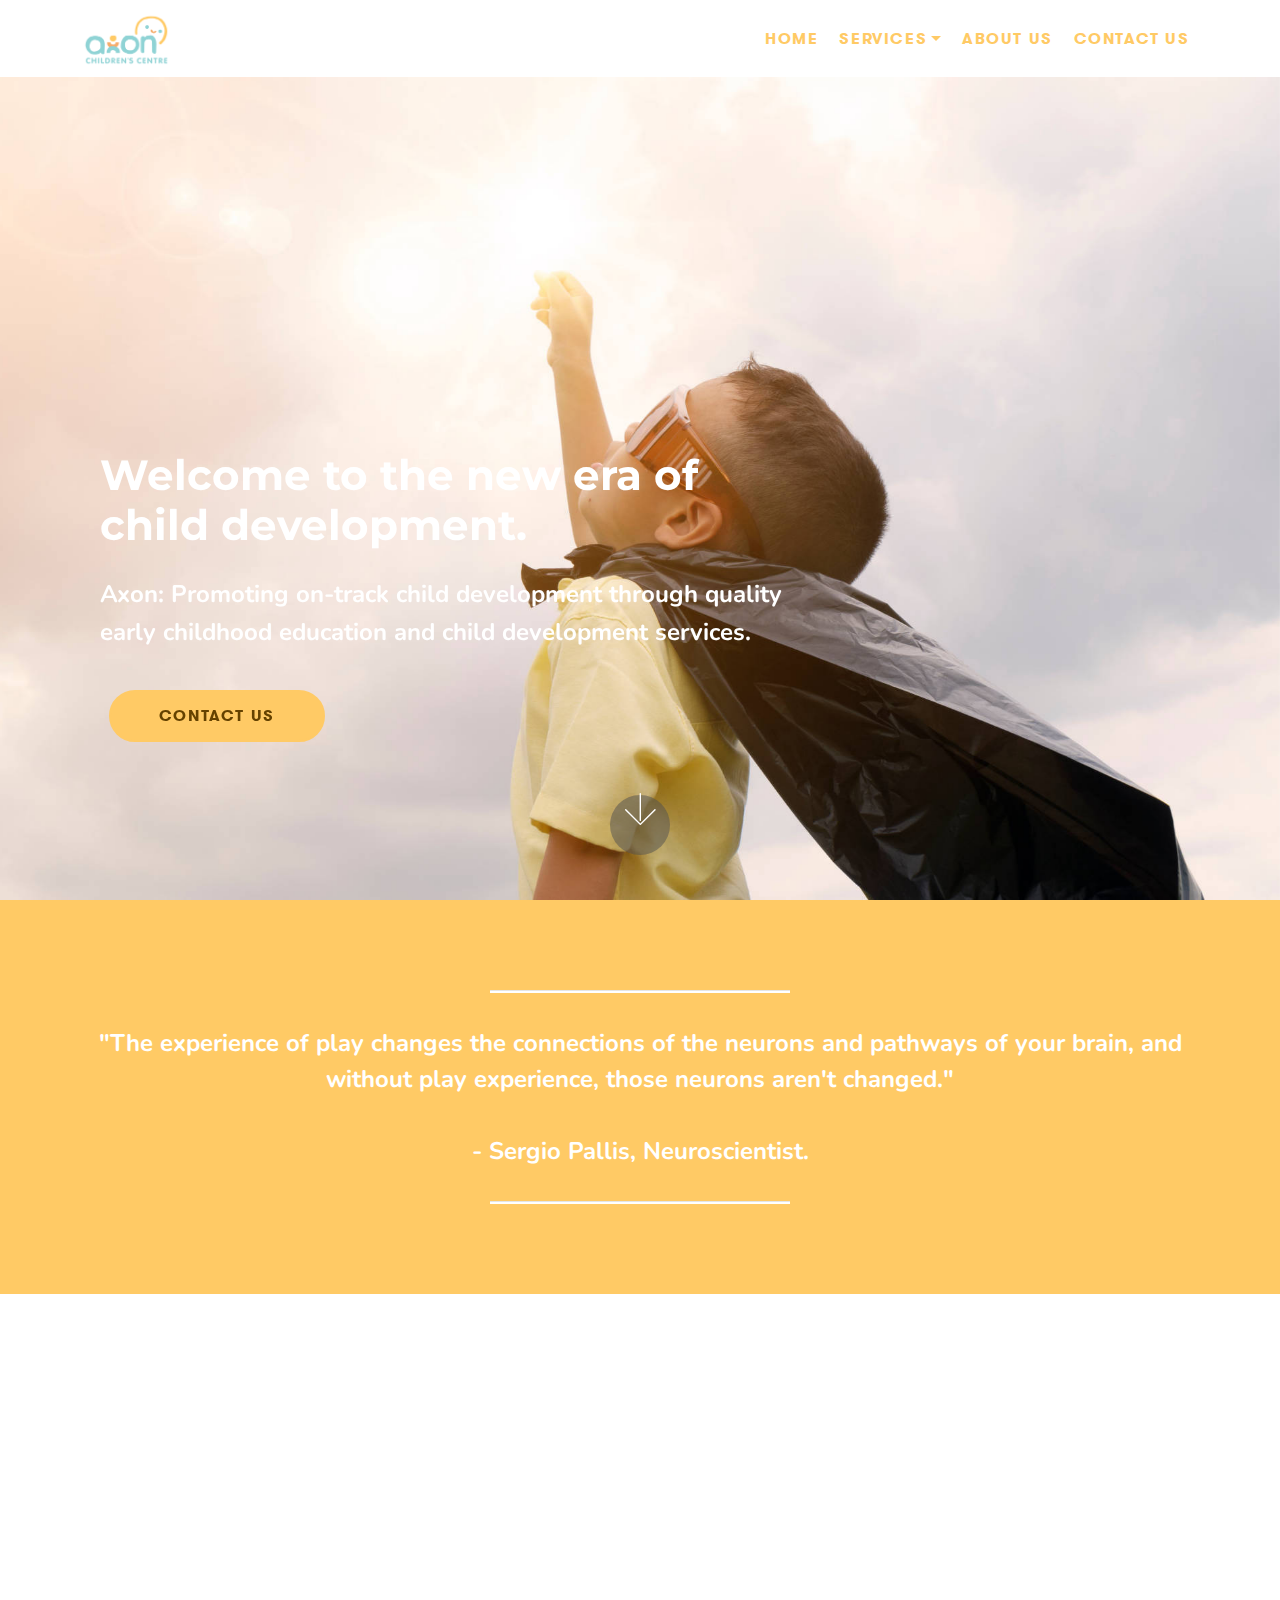
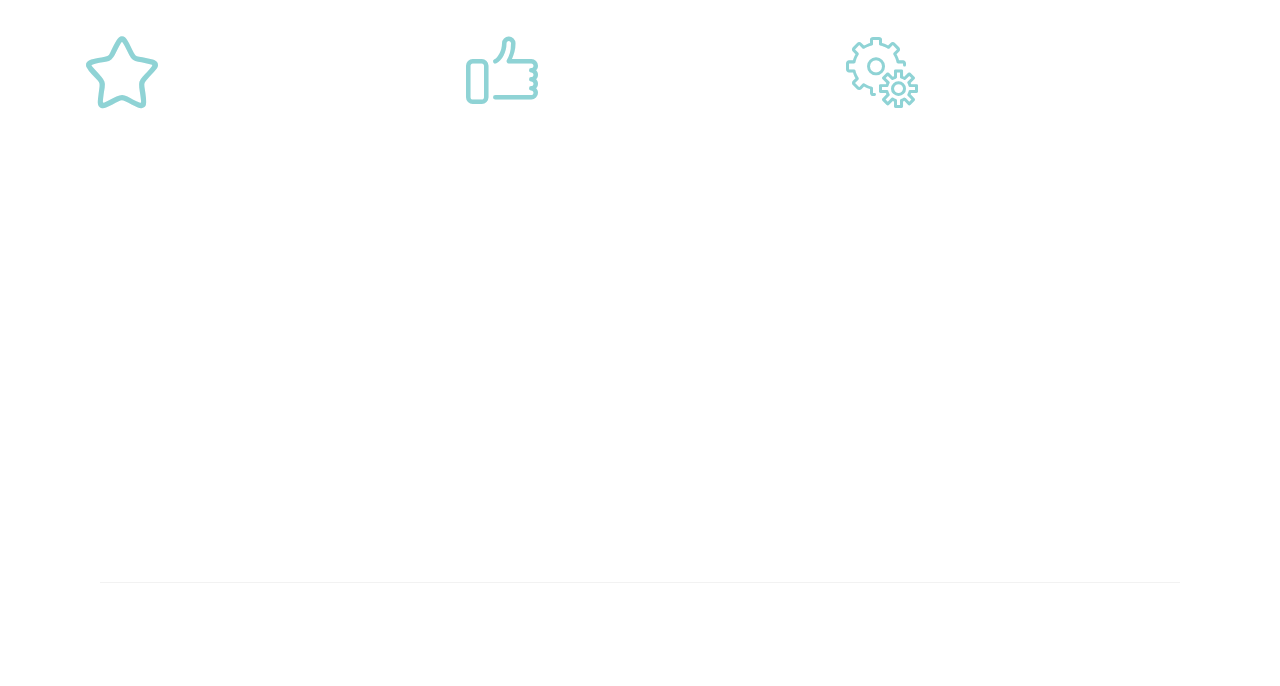
==== commit a1e17691: "versi sembilanbelas" ====
--- a/index.html
+++ b/index.html
@@ -36,7 +36,147 @@
 <!-- /Analytics -->
 
 
-  <section class="menu cid-rTe0oyLw8X" once="menu" id="menu2-1q">
+  <section class="header9 cid-rTdkUGBKci mbr-fullscreen mbr-parallax-background" id="header9-0">
+
+    
+
+    
+
+    <div class="container">
+        <div class="media-container-column mbr-white col-lg-8 col-md-10">
+            <h1 class="mbr-section-title align-left mbr-bold pb-3 mbr-fonts-style display-2"><br><br><br><br><br><br>Welcome to the new era of child development.</h1>
+            
+            <p class="mbr-text align-left pb-3 mbr-fonts-style display-5"><strong>Axon: Promoting on-track child development through quality early childhood education and child development services.&nbsp;</strong></p>
+            <div class="mbr-section-btn align-left"><a class="btn btn-md btn-primary display-4" href="contactus.html">CONTACT US</a></div>
+        </div>
+    </div>
+
+    <div class="mbr-arrow hidden-sm-down" aria-hidden="true">
+        <a href="#next">
+            <i class="mbri-down mbr-iconfont"></i>
+        </a>
+    </div>
+</section>
+
+<section class="engine"><a href="https://mobirise.info/j">website templates</a></section><section class="mbr-section article content9 cid-rTdoFUfrSq" id="content9-1">
+    
+     
+
+    <div class="container">
+        <div class="inner-container" style="width: 100%;">
+            <hr class="line" style="width: 27%;">
+            <div class="section-text align-center mbr-fonts-style display-5"><strong>"The experience of play changes the connections of the neurons and pathways of your brain, and without play experience, those neurons aren't changed."</strong><br><br><strong>- Sergio Pallis, Neuroscientist.</strong></div>
+            <hr class="line" style="width: 27%;">
+        </div>
+        </div>
+</section>
+
+<section class="mbr-section content4 cid-rTdp4tEBIc" id="content4-2">
+
+    
+
+    <div class="container">
+        <div class="media-container-row">
+            <div class="title col-12 col-md-8">
+                <h2 class="align-center pb-3 mbr-fonts-style display-1"><strong>Overview</strong></h2>
+                <h3 class="mbr-section-subtitle align-center mbr-light mbr-fonts-style display-5">Axon Children’s Centre is a full-service child development facility for children of all ages.</h3>
+                
+            </div>
+        </div>
+    </div>
+</section>
+
+<section class="features10 cid-rTzeuqmWQu" id="features10-4h">
+
+    
+
+    
+    <div class="container">
+        <div class="row justify-content-center">
+            <div class="card p-3 col-12 col-md-6 col-lg-4">
+                <div class="media mb-3">
+                    <div class="card-img align-self-center">
+                        <span class="mbr-iconfont mbrib-star" style="color: rgb(143, 211, 213); fill: rgb(143, 211, 213);"></span>
+                    </div>
+                    <h4 class="card-title media-body py-3 mbr-fonts-style display-5"><strong>
+                        Specialties</strong></h4>
+                </div>
+                <div class="card-box">
+                    <p class="mbr-text mbr-fonts-style display-7">Child therapy and development services (child psychiatry, occupational therapy, speech therapy) and early years care programme for toddlers aged 18 months to 4 years.</p>
+                </div>
+            </div>
+
+            <div class="card p-3 col-12 col-md-6 col-lg-4">
+                <div class="media mb-3">
+                    <div class="card-img align-self-center">
+                        <span class="mbr-iconfont mbrib-like" style="color: rgb(143, 211, 213); fill: rgb(143, 211, 213);"></span>
+                    </div>
+                    <h4 class="card-title media-body py-3 mbr-fonts-style display-5"><strong>
+                        Benefits</strong></h4>
+                </div>
+                <div class="card-box">
+                    <p class="mbr-text mbr-fonts-style display-7">At Axon, children of all abilities will learn, play and grow together to develop understanding, acceptance and care for one another, laying out the foundation for future success.</p>
+                </div>
+            </div>
+
+            <div class="card p-3 col-12 col-md-6 col-lg-4">
+                <div class="media mb-3">
+                    <div class="card-img align-self-center">
+                        <span class="mbr-iconfont mbri-setting" style="color: rgb(143, 211, 213); fill: rgb(143, 211, 213);"></span>
+                    </div>
+                    <h4 class="card-title media-body py-3 mbr-fonts-style display-5"><strong>
+                        Method</strong></h4>
+                </div>
+                <div class="card-box">
+                    <p class="mbr-text mbr-fonts-style display-7">We incorporate an up to date, research-based Finnish curriculum and a multidisciplinary approach in our early years programme while remaining family-centered in our services.</p>
+                </div>
+            </div>
+
+            
+        </div>
+    </div>
+</section>
+
+<section class="cid-rTe1gmftFq" id="footer5-1s">
+
+    
+
+    
+
+    <div class="container">
+        <div class="media-container-row">
+            <div class="col-md-3">
+                <div class="media-wrap">
+                    <a href="index.html">
+                       <img src="assets/images/axon-childrens-centre-logo-v2-6-192x127.png" alt="Home" title="">
+                    </a>
+                </div>
+            </div>
+            <div class="col-md-9">
+                <p class="mbr-text align-right links mbr-fonts-style display-7"><strong>Axon Children’s Centre<br></strong>B-03-06 Tamarind Square<br>Persiaran Multimedia<br>63000 Cyberjaya<br>Selangor, Malaysia.</p>
+            </div>
+        </div>
+        <div class="footer-lower">
+            <div class="media-container-row">
+                <div class="col-md-12">
+                    <hr>
+                </div>
+            </div>
+            <div class="media-container-row mbr-white">
+                <div class="col-md-6 copyright">
+                    <p class="mbr-text mbr-fonts-style display-7">
+                        © 2020 Axon Child Network (003045050-H). - All Rights Reserved
+                    </p>
+                </div>
+                <div class="col-md-6">
+                    
+                </div>
+            </div>
+        </div>
+    </div>
+</section>
+
+<section class="menu cid-rTe0oyLw8X" once="menu" id="menu2-1q">
 
     
 
@@ -75,146 +215,6 @@
     </nav>
 </section>
 
-<section class="engine"><a href="https://mobirise.info/h">create your own web page</a></section><section class="header9 cid-rTdkUGBKci mbr-fullscreen mbr-parallax-background" id="header9-0">
-
-    
-
-    
-
-    <div class="container">
-        <div class="media-container-column mbr-white col-lg-8 col-md-10">
-            <h1 class="mbr-section-title align-left mbr-bold pb-3 mbr-fonts-style display-2"><br><br><br><br><br><br>Welcome to the new era of child development.</h1>
-            
-            <p class="mbr-text align-left pb-3 mbr-fonts-style display-5"><strong>Axon: Promoting on-track child development through quality early childhood education and child development services.&nbsp;</strong></p>
-            <div class="mbr-section-btn align-left"><a class="btn btn-md btn-primary display-4" href="contactus.html">CONTACT US</a></div>
-        </div>
-    </div>
-
-    <div class="mbr-arrow hidden-sm-down" aria-hidden="true">
-        <a href="#next">
-            <i class="mbri-down mbr-iconfont"></i>
-        </a>
-    </div>
-</section>
-
-<section class="mbr-section article content9 cid-rTdoFUfrSq" id="content9-1">
-    
-     
-
-    <div class="container">
-        <div class="inner-container" style="width: 100%;">
-            <hr class="line" style="width: 27%;">
-            <div class="section-text align-center mbr-fonts-style display-5"><strong>"The experience of play changes the connections of the neurons and pathways of your brain, and without play experience, those neurons aren't changed."</strong><br><br><strong>- Sergio Pallis, Neuroscientist.</strong></div>
-            <hr class="line" style="width: 27%;">
-        </div>
-        </div>
-</section>
-
-<section class="mbr-section content4 cid-rTdp4tEBIc" id="content4-2">
-
-    
-
-    <div class="container">
-        <div class="media-container-row">
-            <div class="title col-12 col-md-8">
-                <h2 class="align-center pb-3 mbr-fonts-style display-1"><strong>Overview</strong></h2>
-                <h3 class="mbr-section-subtitle align-center mbr-light mbr-fonts-style display-5">Axon Children’s Centre is a full-service child development facility for children of all ages.</h3>
-                
-            </div>
-        </div>
-    </div>
-</section>
-
-<section class="features10 cid-rTzeuqmWQu" id="features10-4h">
-
-    
-
-    
-    <div class="container">
-        <div class="row justify-content-center">
-            <div class="card p-3 col-12 col-md-6 col-lg-4">
-                <div class="media mb-3">
-                    <div class="card-img align-self-center">
-                        <span class="mbr-iconfont mbrib-star" style="color: rgb(143, 211, 213); fill: rgb(143, 211, 213);"></span>
-                    </div>
-                    <h4 class="card-title media-body py-3 mbr-fonts-style display-5"><strong>
-                        Specialties</strong></h4>
-                </div>
-                <div class="card-box">
-                    <p class="mbr-text mbr-fonts-style display-7">Child therapy and development services (child psychiatry, occupational therapy, speech therapy) and early years care programme for toddlers aged 18 months to 4 years.</p>
-                </div>
-            </div>
-
-            <div class="card p-3 col-12 col-md-6 col-lg-4">
-                <div class="media mb-3">
-                    <div class="card-img align-self-center">
-                        <span class="mbr-iconfont mbrib-like" style="color: rgb(143, 211, 213); fill: rgb(143, 211, 213);"></span>
-                    </div>
-                    <h4 class="card-title media-body py-3 mbr-fonts-style display-5"><strong>
-                        Benefits</strong></h4>
-                </div>
-                <div class="card-box">
-                    <p class="mbr-text mbr-fonts-style display-7">At Axon, children of all abilities will learn, play and grow together to develop understanding, acceptance and care for one another, laying out the foundation for future success.</p>
-                </div>
-            </div>
-
-            <div class="card p-3 col-12 col-md-6 col-lg-4">
-                <div class="media mb-3">
-                    <div class="card-img align-self-center">
-                        <span class="mbr-iconfont mbri-setting" style="color: rgb(143, 211, 213); fill: rgb(143, 211, 213);"></span>
-                    </div>
-                    <h4 class="card-title media-body py-3 mbr-fonts-style display-5"><strong>
-                        Method</strong></h4>
-                </div>
-                <div class="card-box">
-                    <p class="mbr-text mbr-fonts-style display-7">We incorporate an up to date, research-based Finnish curriculum and a multidisciplinary approach in our early years programme while remaining family-centered in our services.</p>
-                </div>
-            </div>
-
-            
-        </div>
-    </div>
-</section>
-
-<section class="cid-rTe1gmftFq" id="footer5-1s">
-
-    
-
-    
-
-    <div class="container">
-        <div class="media-container-row">
-            <div class="col-md-3">
-                <div class="media-wrap">
-                    <a href="index.html">
-                       <img src="assets/images/axon-childrens-centre-logo-v2-6-192x127.png" alt="Home" title="">
-                    </a>
-                </div>
-            </div>
-            <div class="col-md-9">
-                <p class="mbr-text align-right links mbr-fonts-style display-7"><strong>Axon Children’s Centre<br></strong>B-03-06 Tamarind Square<br>Persiaran Multimedia<br>63000 Cyberjaya<br>Selangor, Malaysia.</p>
-            </div>
-        </div>
-        <div class="footer-lower">
-            <div class="media-container-row">
-                <div class="col-md-12">
-                    <hr>
-                </div>
-            </div>
-            <div class="media-container-row mbr-white">
-                <div class="col-md-6 copyright">
-                    <p class="mbr-text mbr-fonts-style display-7">
-                        © 2020 Axon Child Network (003045050-H). - All Rights Reserved
-                    </p>
-                </div>
-                <div class="col-md-6">
-                    
-                </div>
-            </div>
-        </div>
-    </div>
-</section>
-
 
   <script src="assets/web/assets/jquery/jquery.min.js"></script>
   <script src="assets/popper/popper.min.js"></script>
--- a/assets/mobirise/css/mbr-additional.css
+++ b/assets/mobirise/css/mbr-additional.css
@@ -111,19 +111,19 @@
 .btn-primary:active {
   background-color: #ffca65 !important;
   border-color: #ffca65 !important;
-  color: #ffffff !important;
+  color: #654200 !important;
 }
 .btn-primary:hover,
 .btn-primary:focus,
 .btn-primary.focus,
 .btn-primary.active {
-  color: #ffffff !important;
+  color: #654200 !important;
   background-color: #ffb018 !important;
   border-color: #ffb018 !important;
 }
 .btn-primary.disabled,
 .btn-primary:disabled {
-  color: #ffffff !important;
+  color: #654200 !important;
   background-color: #ffb018 !important;
   border-color: #ffb018 !important;
 }
@@ -2496,11 +2496,61 @@
 }
 .cid-rTgNEPiQfe {
   padding-top: 45px;
-  padding-bottom: 60px;
+  padding-bottom: 0px;
   background-color: #ffffff;
 }
 .cid-rTgNEPiQfe .mbr-text {
   color: #767676;
+}
+.cid-rTQjnGdkB2 {
+  padding-top: 45px;
+  padding-bottom: 75px;
+  background: #ffffff;
+}
+.cid-rTQjnGdkB2 .images-container.container-fluid {
+  padding: 0;
+}
+.cid-rTQjnGdkB2 .media-container-row {
+  margin: 0 auto;
+  align-items: stretch;
+  -webkit-align-items: stretch;
+}
+.cid-rTQjnGdkB2 .media-container-row .img-item {
+  display: -webkit-flex;
+  flex-direction: column;
+  justify-content: center;
+  position: relative;
+  width: 100%;
+  z-index: 1;
+  -webkit-flex-direction: column;
+  -webkit-justify-content: center;
+}
+.cid-rTQjnGdkB2 .media-container-row .img-item img {
+  width: 100%;
+  min-height: 1px;
+}
+.cid-rTQjnGdkB2 .media-container-row .img-item .img-caption {
+  background: #ffffff;
+  z-index: 2;
+  padding: 1rem 1rem;
+  word-break: break-word;
+}
+.cid-rTQjnGdkB2 .media-container-row .img-item .img-caption p {
+  margin-bottom: 0;
+}
+.cid-rTQjnGdkB2 .media-container-row .img-item.item1 {
+  padding: 0 2rem 0 0;
+}
+@media (max-width: 992px) {
+  .cid-rTQjnGdkB2 .img-item {
+    width: 100% !important;
+  }
+  .cid-rTQjnGdkB2 .img-item.item1 {
+    width: 100%;
+    flex-basis: initial !important;
+    padding: 0 0 2rem 0 !important;
+    -webkit-flex-basis: initial !important;
+  }
 }
 .cid-rTgOm8nEra {
   padding-top: 60px;
@@ -3926,7 +3976,7 @@
 }
 .cid-rTdYP9zo6r {
   padding-top: 60px;
-  padding-bottom: 60px;
+  padding-bottom: 0px;
   background-color: #ffca65;
 }
 .cid-rTdYP9zo6r .mbr-text {
@@ -3934,6 +3984,71 @@
 }
 .cid-rTdYP9zo6r .mbr-text P {
   text-align: left;
+}
+.cid-rTQgstRPYv {
+  padding-top: 0px;
+  padding-bottom: 90px;
+  background-color: #ffca65;
+}
+.cid-rTQgstRPYv h2 {
+  text-align: left;
+}
+.cid-rTQgstRPYv h4 {
+  text-align: left;
+  font-weight: 500;
+}
+.cid-rTQgstRPYv p {
+  color: #767676;
+  text-align: justify;
+}
+.cid-rTQgstRPYv .aside-content {
+  flex-basis: 100%;
+  -webkit-flex-basis: 100%;
+}
+.cid-rTQgstRPYv .block-content {
+  display: -webkit-flex;
+  flex-direction: column;
+  -webkit-flex-direction: column;
+  word-break: break-word;
+}
+.cid-rTQgstRPYv .media {
+  margin: initial;
+  align-items: center;
+  -webkit-align-items: center;
+}
+.cid-rTQgstRPYv .mbr-figure {
+  align-self: flex-start;
+  -webkit-align-self: flex-start;
+  -webkit-flex-shrink: 0;
+  flex-shrink: 0;
+}
+.cid-rTQgstRPYv .card-img {
+  padding-right: 2rem;
+  width: auto;
+}
+.cid-rTQgstRPYv .card-img span {
+  font-size: 72px;
+  color: #707070;
+}
+@media (min-width: 992px) {
+  .cid-rTQgstRPYv .mbr-figure {
+    padding-right: 4rem;
+  }
+}
+@media (max-width: 991px) {
+  .cid-rTQgstRPYv .mbr-figure {
+    padding-right: 0;
+    padding-bottom: 1rem;
+    margin-bottom: 2rem;
+  }
+}
+@media (max-width: 300px) {
+  .cid-rTQgstRPYv .card-img span {
+    font-size: 40px !important;
+  }
+}
+.cid-rTQgstRPYv P {
+  color: #ffffff;
 }
 .cid-rTdZ7SIgVA {
   padding-top: 60px;
--- a/assets/mobirise/css/mbr-additional.css
+++ b/assets/mobirise/css/mbr-additional.css
@@ -111,19 +111,19 @@
 .btn-primary:active {
   background-color: #ffca65 !important;
   border-color: #ffca65 !important;
-  color: #ffffff !important;
+  color: #654200 !important;
 }
 .btn-primary:hover,
 .btn-primary:focus,
 .btn-primary.focus,
 .btn-primary.active {
-  color: #ffffff !important;
+  color: #654200 !important;
   background-color: #ffb018 !important;
   border-color: #ffb018 !important;
 }
 .btn-primary.disabled,
 .btn-primary:disabled {
-  color: #ffffff !important;
+  color: #654200 !important;
   background-color: #ffb018 !important;
   border-color: #ffb018 !important;
 }
@@ -2496,11 +2496,61 @@
 }
 .cid-rTgNEPiQfe {
   padding-top: 45px;
-  padding-bottom: 60px;
+  padding-bottom: 0px;
   background-color: #ffffff;
 }
 .cid-rTgNEPiQfe .mbr-text {
   color: #767676;
+}
+.cid-rTQjnGdkB2 {
+  padding-top: 45px;
+  padding-bottom: 75px;
+  background: #ffffff;
+}
+.cid-rTQjnGdkB2 .images-container.container-fluid {
+  padding: 0;
+}
+.cid-rTQjnGdkB2 .media-container-row {
+  margin: 0 auto;
+  align-items: stretch;
+  -webkit-align-items: stretch;
+}
+.cid-rTQjnGdkB2 .media-container-row .img-item {
+  display: -webkit-flex;
+  flex-direction: column;
+  justify-content: center;
+  position: relative;
+  width: 100%;
+  z-index: 1;
+  -webkit-flex-direction: column;
+  -webkit-justify-content: center;
+}
+.cid-rTQjnGdkB2 .media-container-row .img-item img {
+  width: 100%;
+  min-height: 1px;
+}
+.cid-rTQjnGdkB2 .media-container-row .img-item .img-caption {
+  background: #ffffff;
+  z-index: 2;
+  padding: 1rem 1rem;
+  word-break: break-word;
+}
+.cid-rTQjnGdkB2 .media-container-row .img-item .img-caption p {
+  margin-bottom: 0;
+}
+.cid-rTQjnGdkB2 .media-container-row .img-item.item1 {
+  padding: 0 2rem 0 0;
+}
+@media (max-width: 992px) {
+  .cid-rTQjnGdkB2 .img-item {
+    width: 100% !important;
+  }
+  .cid-rTQjnGdkB2 .img-item.item1 {
+    width: 100%;
+    flex-basis: initial !important;
+    padding: 0 0 2rem 0 !important;
+    -webkit-flex-basis: initial !important;
+  }
 }
 .cid-rTgOm8nEra {
   padding-top: 60px;
@@ -3926,7 +3976,7 @@
 }
 .cid-rTdYP9zo6r {
   padding-top: 60px;
-  padding-bottom: 60px;
+  padding-bottom: 0px;
   background-color: #ffca65;
 }
 .cid-rTdYP9zo6r .mbr-text {
@@ -3934,6 +3984,71 @@
 }
 .cid-rTdYP9zo6r .mbr-text P {
   text-align: left;
+}
+.cid-rTQgstRPYv {
+  padding-top: 0px;
+  padding-bottom: 90px;
+  background-color: #ffca65;
+}
+.cid-rTQgstRPYv h2 {
+  text-align: left;
+}
+.cid-rTQgstRPYv h4 {
+  text-align: left;
+  font-weight: 500;
+}
+.cid-rTQgstRPYv p {
+  color: #767676;
+  text-align: justify;
+}
+.cid-rTQgstRPYv .aside-content {
+  flex-basis: 100%;
+  -webkit-flex-basis: 100%;
+}
+.cid-rTQgstRPYv .block-content {
+  display: -webkit-flex;
+  flex-direction: column;
+  -webkit-flex-direction: column;
+  word-break: break-word;
+}
+.cid-rTQgstRPYv .media {
+  margin: initial;
+  align-items: center;
+  -webkit-align-items: center;
+}
+.cid-rTQgstRPYv .mbr-figure {
+  align-self: flex-start;
+  -webkit-align-self: flex-start;
+  -webkit-flex-shrink: 0;
+  flex-shrink: 0;
+}
+.cid-rTQgstRPYv .card-img {
+  padding-right: 2rem;
+  width: auto;
+}
+.cid-rTQgstRPYv .card-img span {
+  font-size: 72px;
+  color: #707070;
+}
+@media (min-width: 992px) {
+  .cid-rTQgstRPYv .mbr-figure {
+    padding-right: 4rem;
+  }
+}
+@media (max-width: 991px) {
+  .cid-rTQgstRPYv .mbr-figure {
+    padding-right: 0;
+    padding-bottom: 1rem;
+    margin-bottom: 2rem;
+  }
+}
+@media (max-width: 300px) {
+  .cid-rTQgstRPYv .card-img span {
+    font-size: 40px !important;
+  }
+}
+.cid-rTQgstRPYv P {
+  color: #ffffff;
 }
 .cid-rTdZ7SIgVA {
   padding-top: 60px;
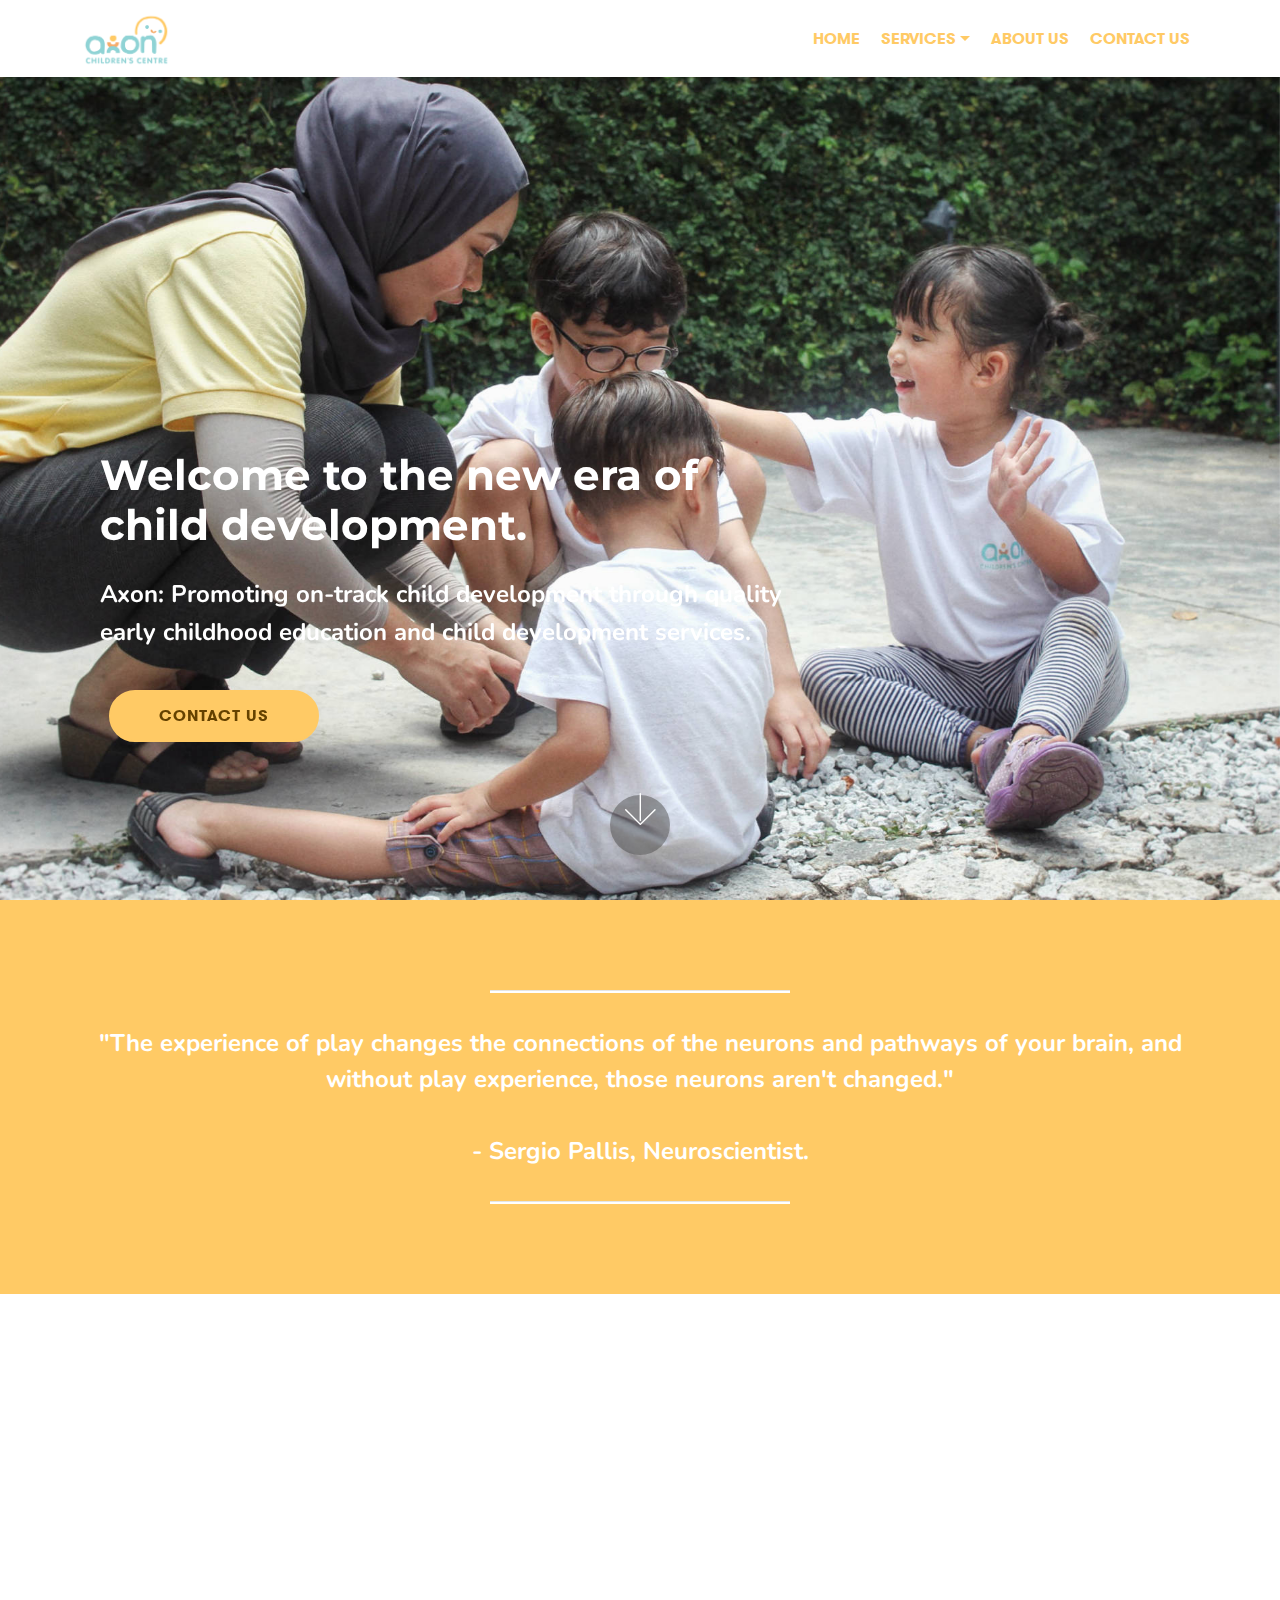
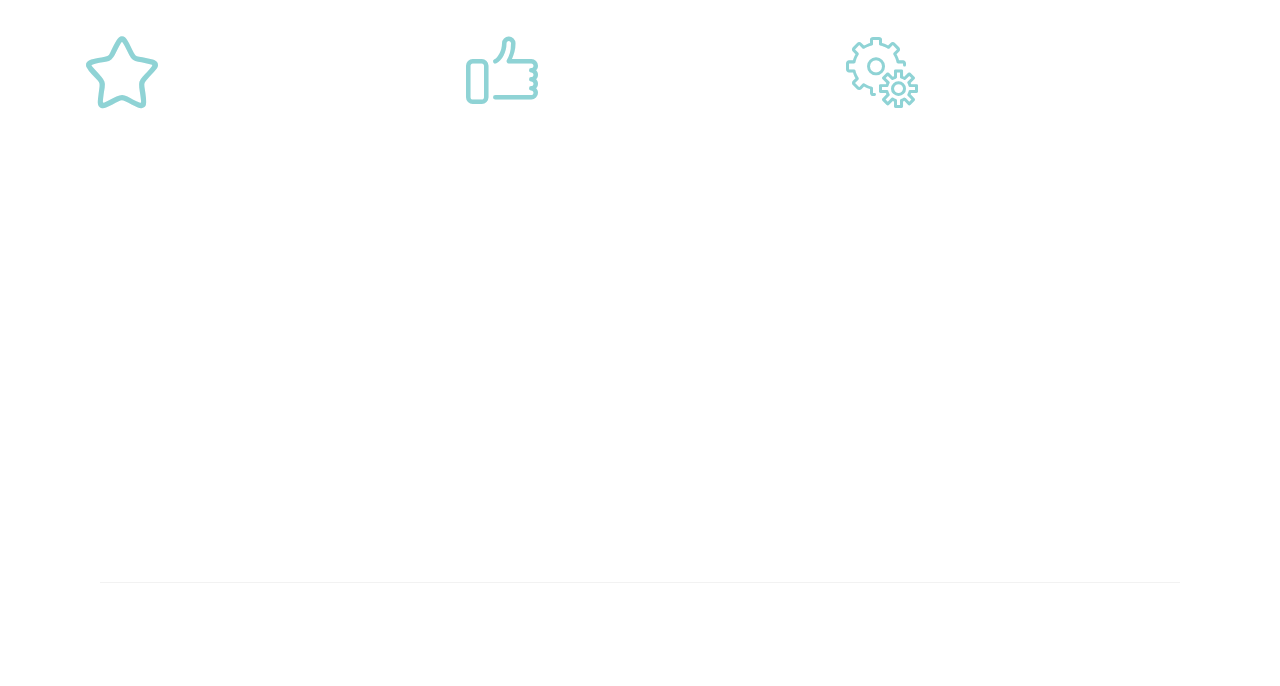
==== commit 77cf3b88: "versi duapuluh" ====
--- a/index.html
+++ b/index.html
@@ -36,147 +36,7 @@
 <!-- /Analytics -->
 
 
-  <section class="header9 cid-rTdkUGBKci mbr-fullscreen mbr-parallax-background" id="header9-0">
-
-    
-
-    
-
-    <div class="container">
-        <div class="media-container-column mbr-white col-lg-8 col-md-10">
-            <h1 class="mbr-section-title align-left mbr-bold pb-3 mbr-fonts-style display-2"><br><br><br><br><br><br>Welcome to the new era of child development.</h1>
-            
-            <p class="mbr-text align-left pb-3 mbr-fonts-style display-5"><strong>Axon: Promoting on-track child development through quality early childhood education and child development services.&nbsp;</strong></p>
-            <div class="mbr-section-btn align-left"><a class="btn btn-md btn-primary display-4" href="contactus.html">CONTACT US</a></div>
-        </div>
-    </div>
-
-    <div class="mbr-arrow hidden-sm-down" aria-hidden="true">
-        <a href="#next">
-            <i class="mbri-down mbr-iconfont"></i>
-        </a>
-    </div>
-</section>
-
-<section class="engine"><a href="https://mobirise.info/j">website templates</a></section><section class="mbr-section article content9 cid-rTdoFUfrSq" id="content9-1">
-    
-     
-
-    <div class="container">
-        <div class="inner-container" style="width: 100%;">
-            <hr class="line" style="width: 27%;">
-            <div class="section-text align-center mbr-fonts-style display-5"><strong>"The experience of play changes the connections of the neurons and pathways of your brain, and without play experience, those neurons aren't changed."</strong><br><br><strong>- Sergio Pallis, Neuroscientist.</strong></div>
-            <hr class="line" style="width: 27%;">
-        </div>
-        </div>
-</section>
-
-<section class="mbr-section content4 cid-rTdp4tEBIc" id="content4-2">
-
-    
-
-    <div class="container">
-        <div class="media-container-row">
-            <div class="title col-12 col-md-8">
-                <h2 class="align-center pb-3 mbr-fonts-style display-1"><strong>Overview</strong></h2>
-                <h3 class="mbr-section-subtitle align-center mbr-light mbr-fonts-style display-5">Axon Children’s Centre is a full-service child development facility for children of all ages.</h3>
-                
-            </div>
-        </div>
-    </div>
-</section>
-
-<section class="features10 cid-rTzeuqmWQu" id="features10-4h">
-
-    
-
-    
-    <div class="container">
-        <div class="row justify-content-center">
-            <div class="card p-3 col-12 col-md-6 col-lg-4">
-                <div class="media mb-3">
-                    <div class="card-img align-self-center">
-                        <span class="mbr-iconfont mbrib-star" style="color: rgb(143, 211, 213); fill: rgb(143, 211, 213);"></span>
-                    </div>
-                    <h4 class="card-title media-body py-3 mbr-fonts-style display-5"><strong>
-                        Specialties</strong></h4>
-                </div>
-                <div class="card-box">
-                    <p class="mbr-text mbr-fonts-style display-7">Child therapy and development services (child psychiatry, occupational therapy, speech therapy) and early years care programme for toddlers aged 18 months to 4 years.</p>
-                </div>
-            </div>
-
-            <div class="card p-3 col-12 col-md-6 col-lg-4">
-                <div class="media mb-3">
-                    <div class="card-img align-self-center">
-                        <span class="mbr-iconfont mbrib-like" style="color: rgb(143, 211, 213); fill: rgb(143, 211, 213);"></span>
-                    </div>
-                    <h4 class="card-title media-body py-3 mbr-fonts-style display-5"><strong>
-                        Benefits</strong></h4>
-                </div>
-                <div class="card-box">
-                    <p class="mbr-text mbr-fonts-style display-7">At Axon, children of all abilities will learn, play and grow together to develop understanding, acceptance and care for one another, laying out the foundation for future success.</p>
-                </div>
-            </div>
-
-            <div class="card p-3 col-12 col-md-6 col-lg-4">
-                <div class="media mb-3">
-                    <div class="card-img align-self-center">
-                        <span class="mbr-iconfont mbri-setting" style="color: rgb(143, 211, 213); fill: rgb(143, 211, 213);"></span>
-                    </div>
-                    <h4 class="card-title media-body py-3 mbr-fonts-style display-5"><strong>
-                        Method</strong></h4>
-                </div>
-                <div class="card-box">
-                    <p class="mbr-text mbr-fonts-style display-7">We incorporate an up to date, research-based Finnish curriculum and a multidisciplinary approach in our early years programme while remaining family-centered in our services.</p>
-                </div>
-            </div>
-
-            
-        </div>
-    </div>
-</section>
-
-<section class="cid-rTe1gmftFq" id="footer5-1s">
-
-    
-
-    
-
-    <div class="container">
-        <div class="media-container-row">
-            <div class="col-md-3">
-                <div class="media-wrap">
-                    <a href="index.html">
-                       <img src="assets/images/axon-childrens-centre-logo-v2-6-192x127.png" alt="Home" title="">
-                    </a>
-                </div>
-            </div>
-            <div class="col-md-9">
-                <p class="mbr-text align-right links mbr-fonts-style display-7"><strong>Axon Children’s Centre<br></strong>B-03-06 Tamarind Square<br>Persiaran Multimedia<br>63000 Cyberjaya<br>Selangor, Malaysia.</p>
-            </div>
-        </div>
-        <div class="footer-lower">
-            <div class="media-container-row">
-                <div class="col-md-12">
-                    <hr>
-                </div>
-            </div>
-            <div class="media-container-row mbr-white">
-                <div class="col-md-6 copyright">
-                    <p class="mbr-text mbr-fonts-style display-7">
-                        © 2020 Axon Child Network (003045050-H). - All Rights Reserved
-                    </p>
-                </div>
-                <div class="col-md-6">
-                    
-                </div>
-            </div>
-        </div>
-    </div>
-</section>
-
-<section class="menu cid-rTe0oyLw8X" once="menu" id="menu2-1q">
+  <section class="menu cid-rTe0oyLw8X" once="menu" id="menu2-1q">
 
     
 
@@ -215,6 +75,146 @@
     </nav>
 </section>
 
+<section class="engine"><a href="https://mobirise.info/r">free bootstrap template</a></section><section class="header9 cid-rTdkUGBKci mbr-fullscreen mbr-parallax-background" id="header9-0">
+
+    
+
+    
+
+    <div class="container">
+        <div class="media-container-column mbr-white col-lg-8 col-md-10">
+            <h1 class="mbr-section-title align-left mbr-bold pb-3 mbr-fonts-style display-2"><br><br><br><br><br><br>Welcome to the new era of child development.</h1>
+            
+            <p class="mbr-text align-left pb-3 mbr-fonts-style display-5"><strong>Axon: Promoting on-track child development through quality early childhood education and child development services.&nbsp;</strong></p>
+            <div class="mbr-section-btn align-left"><a class="btn btn-md btn-primary display-4" href="contactus.html">CONTACT US</a></div>
+        </div>
+    </div>
+
+    <div class="mbr-arrow hidden-sm-down" aria-hidden="true">
+        <a href="#next">
+            <i class="mbri-down mbr-iconfont"></i>
+        </a>
+    </div>
+</section>
+
+<section class="mbr-section article content9 cid-rTdoFUfrSq" id="content9-1">
+    
+     
+
+    <div class="container">
+        <div class="inner-container" style="width: 100%;">
+            <hr class="line" style="width: 27%;">
+            <div class="section-text align-center mbr-fonts-style display-5"><strong>"The experience of play changes the connections of the neurons and pathways of your brain, and without play experience, those neurons aren't changed."</strong><br><br><strong>- Sergio Pallis, Neuroscientist.</strong></div>
+            <hr class="line" style="width: 27%;">
+        </div>
+        </div>
+</section>
+
+<section class="mbr-section content4 cid-rTdp4tEBIc" id="content4-2">
+
+    
+
+    <div class="container">
+        <div class="media-container-row">
+            <div class="title col-12 col-md-8">
+                <h2 class="align-center pb-3 mbr-fonts-style display-1"><strong>Overview</strong></h2>
+                <h3 class="mbr-section-subtitle align-center mbr-light mbr-fonts-style display-5">Axon Children’s Centre is a full-service child development facility for children of all ages.</h3>
+                
+            </div>
+        </div>
+    </div>
+</section>
+
+<section class="features10 cid-rTzeuqmWQu" id="features10-4h">
+
+    
+
+    
+    <div class="container">
+        <div class="row justify-content-center">
+            <div class="card p-3 col-12 col-md-6 col-lg-4">
+                <div class="media mb-3">
+                    <div class="card-img align-self-center">
+                        <span class="mbr-iconfont mbrib-star" style="color: rgb(143, 211, 213); fill: rgb(143, 211, 213);"></span>
+                    </div>
+                    <h4 class="card-title media-body py-3 mbr-fonts-style display-5"><strong>
+                        Specialties</strong></h4>
+                </div>
+                <div class="card-box">
+                    <p class="mbr-text mbr-fonts-style display-7">Child therapy and development services (child psychiatry, occupational therapy, speech therapy) and early years care programme for toddlers aged 18 months to 4 years.</p>
+                </div>
+            </div>
+
+            <div class="card p-3 col-12 col-md-6 col-lg-4">
+                <div class="media mb-3">
+                    <div class="card-img align-self-center">
+                        <span class="mbr-iconfont mbrib-like" style="color: rgb(143, 211, 213); fill: rgb(143, 211, 213);"></span>
+                    </div>
+                    <h4 class="card-title media-body py-3 mbr-fonts-style display-5"><strong>
+                        Benefits</strong></h4>
+                </div>
+                <div class="card-box">
+                    <p class="mbr-text mbr-fonts-style display-7">At Axon, children of all abilities will learn, play and grow together to develop understanding, acceptance and care for one another, laying out the foundation for future success.</p>
+                </div>
+            </div>
+
+            <div class="card p-3 col-12 col-md-6 col-lg-4">
+                <div class="media mb-3">
+                    <div class="card-img align-self-center">
+                        <span class="mbr-iconfont mbri-setting" style="color: rgb(143, 211, 213); fill: rgb(143, 211, 213);"></span>
+                    </div>
+                    <h4 class="card-title media-body py-3 mbr-fonts-style display-5"><strong>
+                        Method</strong></h4>
+                </div>
+                <div class="card-box">
+                    <p class="mbr-text mbr-fonts-style display-7">We incorporate an up to date, research-based Finnish curriculum and a multidisciplinary approach in our early years programme while remaining family-centered in our services.</p>
+                </div>
+            </div>
+
+            
+        </div>
+    </div>
+</section>
+
+<section class="cid-rTe1gmftFq" id="footer5-1s">
+
+    
+
+    
+
+    <div class="container">
+        <div class="media-container-row">
+            <div class="col-md-3">
+                <div class="media-wrap">
+                    <a href="index.html">
+                       <img src="assets/images/axon-childrens-centre-logo-v2-6-192x127.png" alt="Home" title="">
+                    </a>
+                </div>
+            </div>
+            <div class="col-md-9">
+                <p class="mbr-text align-right links mbr-fonts-style display-7"><strong>Axon Children’s Centre<br></strong>B-03-06 Tamarind Square<br>Persiaran Multimedia<br>63000 Cyberjaya<br>Selangor, Malaysia.</p>
+            </div>
+        </div>
+        <div class="footer-lower">
+            <div class="media-container-row">
+                <div class="col-md-12">
+                    <hr>
+                </div>
+            </div>
+            <div class="media-container-row mbr-white">
+                <div class="col-md-6 copyright">
+                    <p class="mbr-text mbr-fonts-style display-7">
+                        © 2020 Axon Child Network (003045050-H). - All Rights Reserved
+                    </p>
+                </div>
+                <div class="col-md-6">
+                    
+                </div>
+            </div>
+        </div>
+    </div>
+</section>
+
 
   <script src="assets/web/assets/jquery/jquery.min.js"></script>
   <script src="assets/popper/popper.min.js"></script>
--- a/assets/mobirise/css/mbr-additional.css
+++ b/assets/mobirise/css/mbr-additional.css
@@ -26,11 +26,9 @@
   font-family: 'GT Walsheim Pro Bold Regular';
   font-size: 1rem;
   font-display: swap;
-  letter-spacing: 0.1em;
 }
 .display-4 > .mbr-iconfont {
   font-size: 1.6rem;
-  letter-spacing: 0.1em;
 }
 .display-5 {
   font-family: 'Nunito', sans-serif;
@@ -712,7 +710,7 @@
   opacity: 0.3;
 }
 .cid-rTdkUGBKci {
-  background-image: url("../../../assets/images/canva-happy-kid-play-superhero-boy-power-concept-2000x1333.jpg");
+  background-image: url("../../../assets/images/img-5376-2000x1333.jpg");
 }
 .cid-rTdkUGBKci h1 {
   color: #616161;
@@ -1291,7 +1289,7 @@
   color: #8fd3d5 !important;
 }
 .cid-rTdCcL2X6P {
-  background-image: url("../../../assets/images/canva-child-playing-with-water-colours-2000x1333.jpg");
+  background-image: url("../../../assets/images/img-5391-2000x1333.jpg");
 }
 .cid-rTdCcL2X6P h1 {
   color: #616161;
@@ -2457,7 +2455,7 @@
   color: #8fd3d5 !important;
 }
 .cid-rTgMVsMJL3 {
-  background-image: url("../../../assets/images/canva-two-children-playing-with-lego-blocks-on-floor-2000x1333.jpg");
+  background-image: url("../../../assets/images/img-5390-1624x2436.jpg");
 }
 .cid-rTgMVsMJL3 h1 {
   color: #616161;
@@ -3563,7 +3561,7 @@
   color: #8fd3d5 !important;
 }
 .cid-rTdNnBqkiT {
-  background-image: url("../../../assets/images/canva-children-playing-with-animal-toys-2000x1333.jpg");
+  background-image: url("../../../assets/images/img-5384-1624x2436.jpg");
 }
 .cid-rTdNnBqkiT h1 {
   color: #616161;
@@ -4576,7 +4574,7 @@
   color: #8fd3d5 !important;
 }
 .cid-rTh3UDFbmm {
-  background-image: url("../../../assets/images/child-in-green-and-white-long-sleeve-top-and-dungaree-3661348-2000x1333.jpg");
+  background-image: url("../../../assets/images/img-5396-2000x1333.jpg");
 }
 .cid-rTh3UDFbmm h1 {
   color: #616161;
--- a/assets/mobirise/css/mbr-additional.css
+++ b/assets/mobirise/css/mbr-additional.css
@@ -26,11 +26,9 @@
   font-family: 'GT Walsheim Pro Bold Regular';
   font-size: 1rem;
   font-display: swap;
-  letter-spacing: 0.1em;
 }
 .display-4 > .mbr-iconfont {
   font-size: 1.6rem;
-  letter-spacing: 0.1em;
 }
 .display-5 {
   font-family: 'Nunito', sans-serif;
@@ -712,7 +710,7 @@
   opacity: 0.3;
 }
 .cid-rTdkUGBKci {
-  background-image: url("../../../assets/images/canva-happy-kid-play-superhero-boy-power-concept-2000x1333.jpg");
+  background-image: url("../../../assets/images/img-5376-2000x1333.jpg");
 }
 .cid-rTdkUGBKci h1 {
   color: #616161;
@@ -1291,7 +1289,7 @@
   color: #8fd3d5 !important;
 }
 .cid-rTdCcL2X6P {
-  background-image: url("../../../assets/images/canva-child-playing-with-water-colours-2000x1333.jpg");
+  background-image: url("../../../assets/images/img-5391-2000x1333.jpg");
 }
 .cid-rTdCcL2X6P h1 {
   color: #616161;
@@ -2457,7 +2455,7 @@
   color: #8fd3d5 !important;
 }
 .cid-rTgMVsMJL3 {
-  background-image: url("../../../assets/images/canva-two-children-playing-with-lego-blocks-on-floor-2000x1333.jpg");
+  background-image: url("../../../assets/images/img-5390-1624x2436.jpg");
 }
 .cid-rTgMVsMJL3 h1 {
   color: #616161;
@@ -3563,7 +3561,7 @@
   color: #8fd3d5 !important;
 }
 .cid-rTdNnBqkiT {
-  background-image: url("../../../assets/images/canva-children-playing-with-animal-toys-2000x1333.jpg");
+  background-image: url("../../../assets/images/img-5384-1624x2436.jpg");
 }
 .cid-rTdNnBqkiT h1 {
   color: #616161;
@@ -4576,7 +4574,7 @@
   color: #8fd3d5 !important;
 }
 .cid-rTh3UDFbmm {
-  background-image: url("../../../assets/images/child-in-green-and-white-long-sleeve-top-and-dungaree-3661348-2000x1333.jpg");
+  background-image: url("../../../assets/images/img-5396-2000x1333.jpg");
 }
 .cid-rTh3UDFbmm h1 {
   color: #616161;
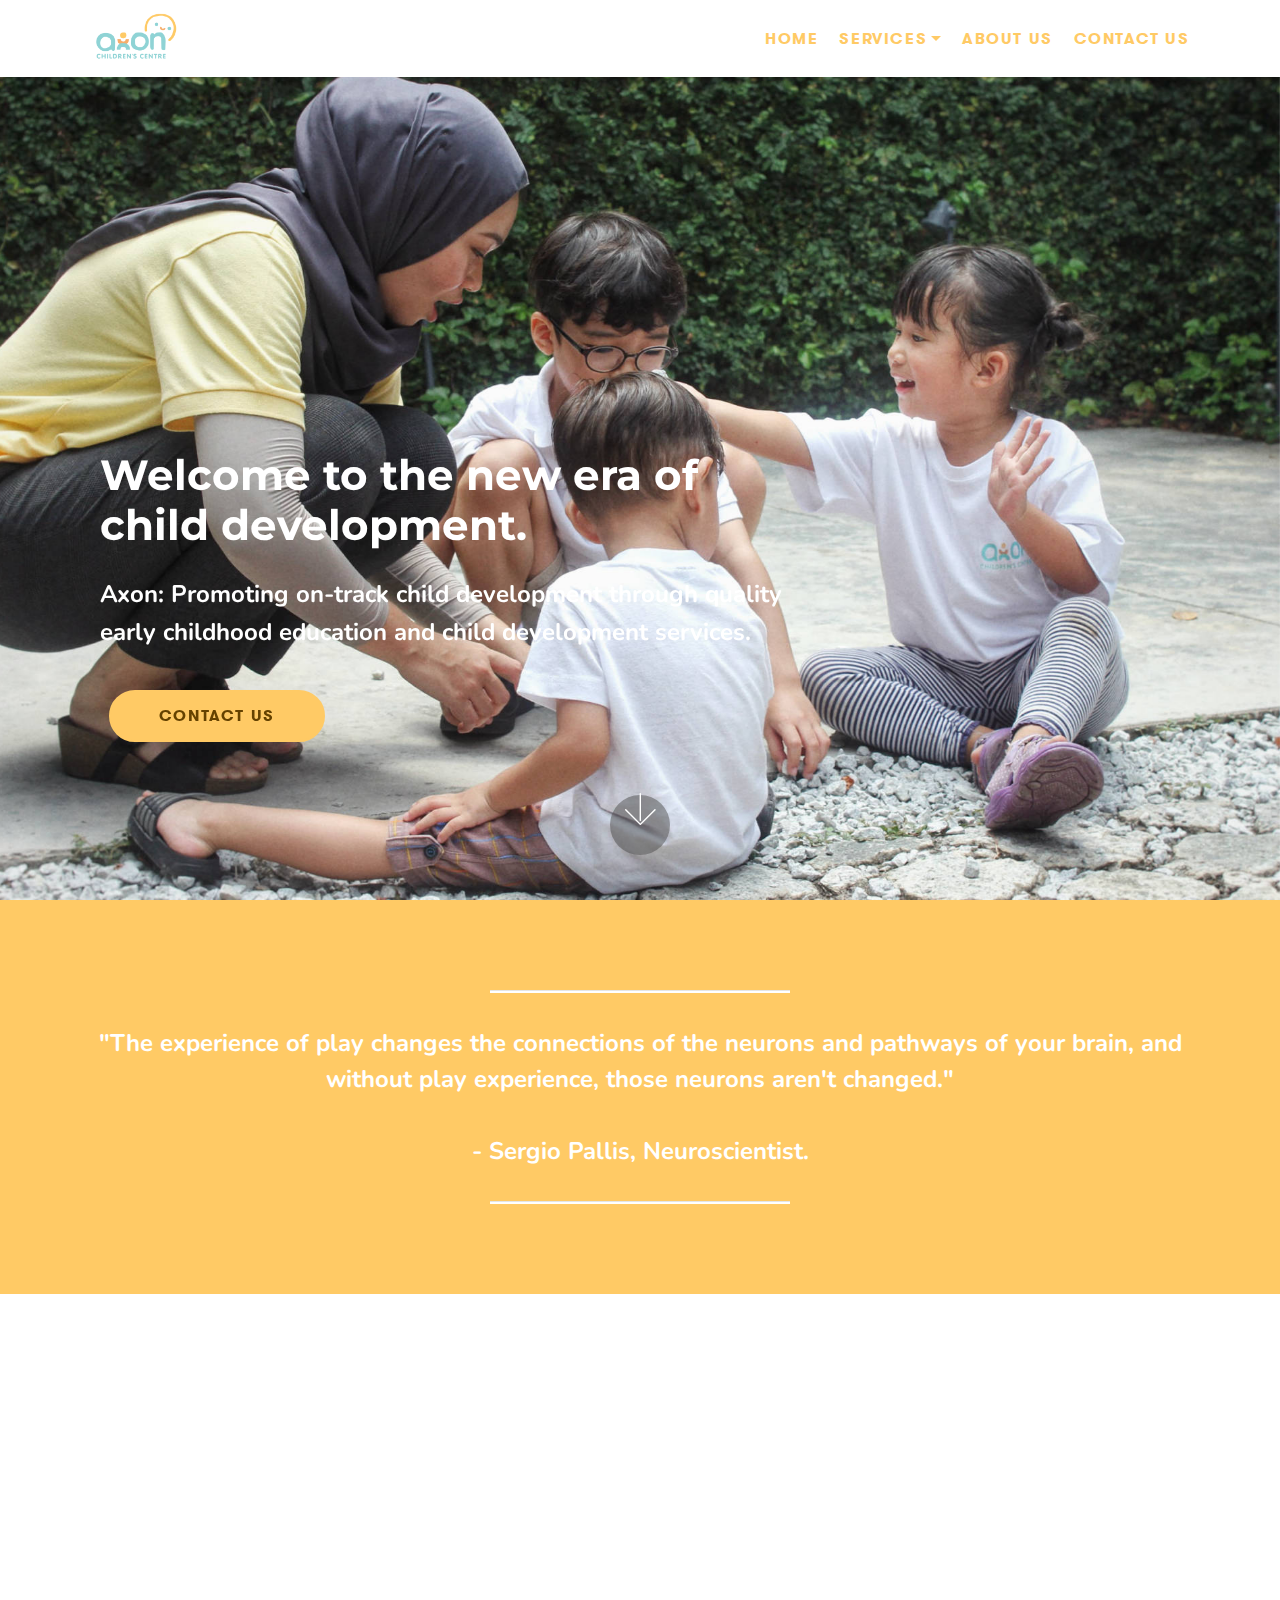
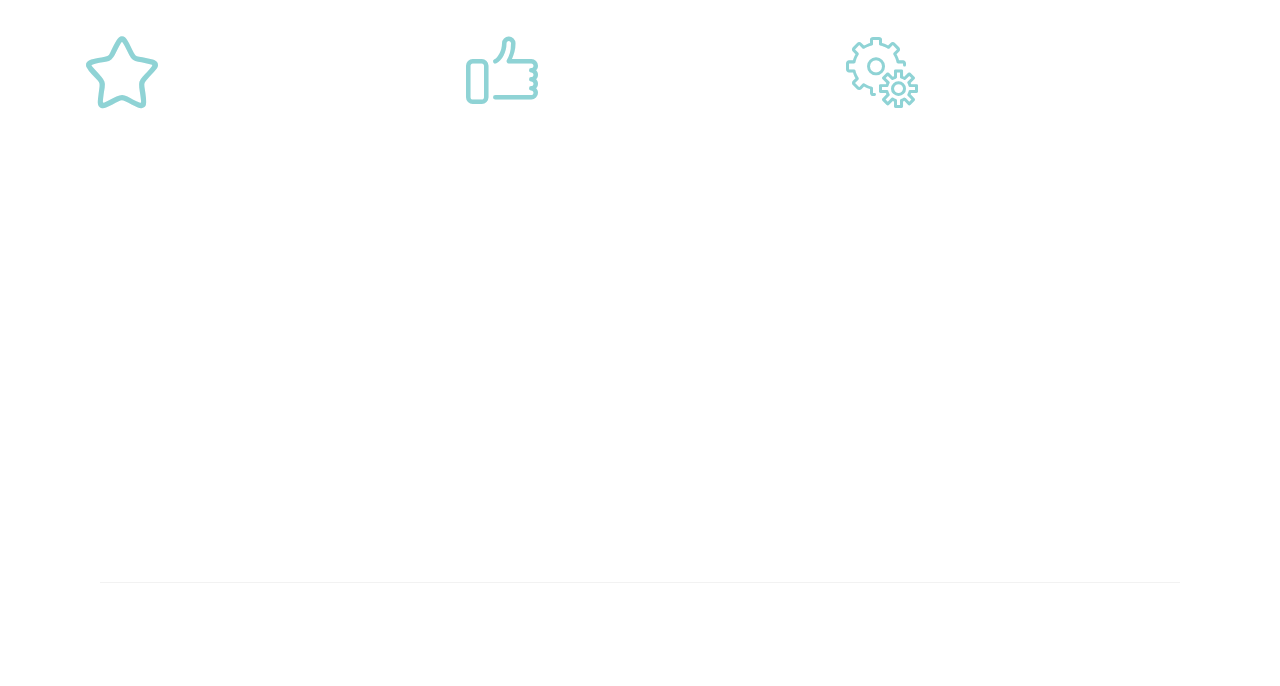
==== commit 30a65eeb: "versi duapuluhsatu" ====
--- a/index.html
+++ b/index.html
@@ -6,7 +6,7 @@
   <meta http-equiv="X-UA-Compatible" content="IE=edge">
   <meta name="generator" content="Mobirise v4.12.0, mobirise.com">
   <meta name="viewport" content="width=device-width, initial-scale=1, minimum-scale=1">
-  <link rel="shortcut icon" href="assets/images/axon-childrens-centre-logo-v2-6-192x127.png" type="image/x-icon">
+  <link rel="shortcut icon" href="assets/images/axon-childrens-centre-logo-march-2020-1-184x107.png" type="image/x-icon">
   <meta name="description" content="Welcome to the new era of child development.
 Axon: Promoting on-track child development through quality early childhood education and child development services. ">
   
@@ -53,7 +53,7 @@
             <div class="navbar-brand">
                 <span class="navbar-logo">
                     <a href="index.html">
-                        <img src="assets/images/axon-childrens-centre-logo-v2-6-192x127.png" alt="Home" title="" style="height: 3.8rem;">
+                        <img src="assets/images/axon-childrens-centre-logo-march-2020-1-184x107.png" alt="Home" title="" style="height: 3.8rem;">
                     </a>
                 </span>
                 
@@ -75,7 +75,7 @@
     </nav>
 </section>
 
-<section class="engine"><a href="https://mobirise.info/r">free bootstrap template</a></section><section class="header9 cid-rTdkUGBKci mbr-fullscreen mbr-parallax-background" id="header9-0">
+<section class="engine"><a href="https://mobirise.info/p">site templates free download</a></section><section class="header9 cid-rTdkUGBKci mbr-fullscreen mbr-parallax-background" id="header9-0">
 
     
 
--- a/assets/mobirise/css/mbr-additional.css
+++ b/assets/mobirise/css/mbr-additional.css
@@ -26,9 +26,11 @@
   font-family: 'GT Walsheim Pro Bold Regular';
   font-size: 1rem;
   font-display: swap;
+  letter-spacing: 0.1em;
 }
 .display-4 > .mbr-iconfont {
   font-size: 1.6rem;
+  letter-spacing: 0.1em;
 }
 .display-5 {
   font-family: 'Nunito', sans-serif;
@@ -4596,6 +4598,10 @@
 .cid-rTh3UDFbmm .mbr-text,
 .cid-rTh3UDFbmm .mbr-section-btn {
   color: #ffffff;
+  text-align: left;
+}
+.cid-rTh3UDFbmm DIV {
+  text-align: left;
 }
 .cid-rThVgrg1XO {
   padding-top: 45px;
@@ -4606,9 +4612,13 @@
   color: #767676;
   margin: 0;
   padding-top: 1.5rem;
+  text-align: left;
 }
 .cid-rThVgrg1XO div.b {
   padding-top: 2rem;
+}
+.cid-rThVgrg1XO H5 {
+  text-align: left;
 }
 .cid-rTh4py4wft .main_wrapper {
   position: relative;
@@ -4680,9 +4690,11 @@
 }
 .cid-rTh4py4wft P {
   color: #ffffff;
+  text-align: left;
 }
 .cid-rTh4py4wft H4 {
   color: #ffffff;
+  text-align: left;
 }
 .cid-rThcB4MzWH {
   padding-top: 45px;
--- a/assets/mobirise/css/mbr-additional.css
+++ b/assets/mobirise/css/mbr-additional.css
@@ -26,9 +26,11 @@
   font-family: 'GT Walsheim Pro Bold Regular';
   font-size: 1rem;
   font-display: swap;
+  letter-spacing: 0.1em;
 }
 .display-4 > .mbr-iconfont {
   font-size: 1.6rem;
+  letter-spacing: 0.1em;
 }
 .display-5 {
   font-family: 'Nunito', sans-serif;
@@ -4596,6 +4598,10 @@
 .cid-rTh3UDFbmm .mbr-text,
 .cid-rTh3UDFbmm .mbr-section-btn {
   color: #ffffff;
+  text-align: left;
+}
+.cid-rTh3UDFbmm DIV {
+  text-align: left;
 }
 .cid-rThVgrg1XO {
   padding-top: 45px;
@@ -4606,9 +4612,13 @@
   color: #767676;
   margin: 0;
   padding-top: 1.5rem;
+  text-align: left;
 }
 .cid-rThVgrg1XO div.b {
   padding-top: 2rem;
+}
+.cid-rThVgrg1XO H5 {
+  text-align: left;
 }
 .cid-rTh4py4wft .main_wrapper {
   position: relative;
@@ -4680,9 +4690,11 @@
 }
 .cid-rTh4py4wft P {
   color: #ffffff;
+  text-align: left;
 }
 .cid-rTh4py4wft H4 {
   color: #ffffff;
+  text-align: left;
 }
 .cid-rThcB4MzWH {
   padding-top: 45px;
